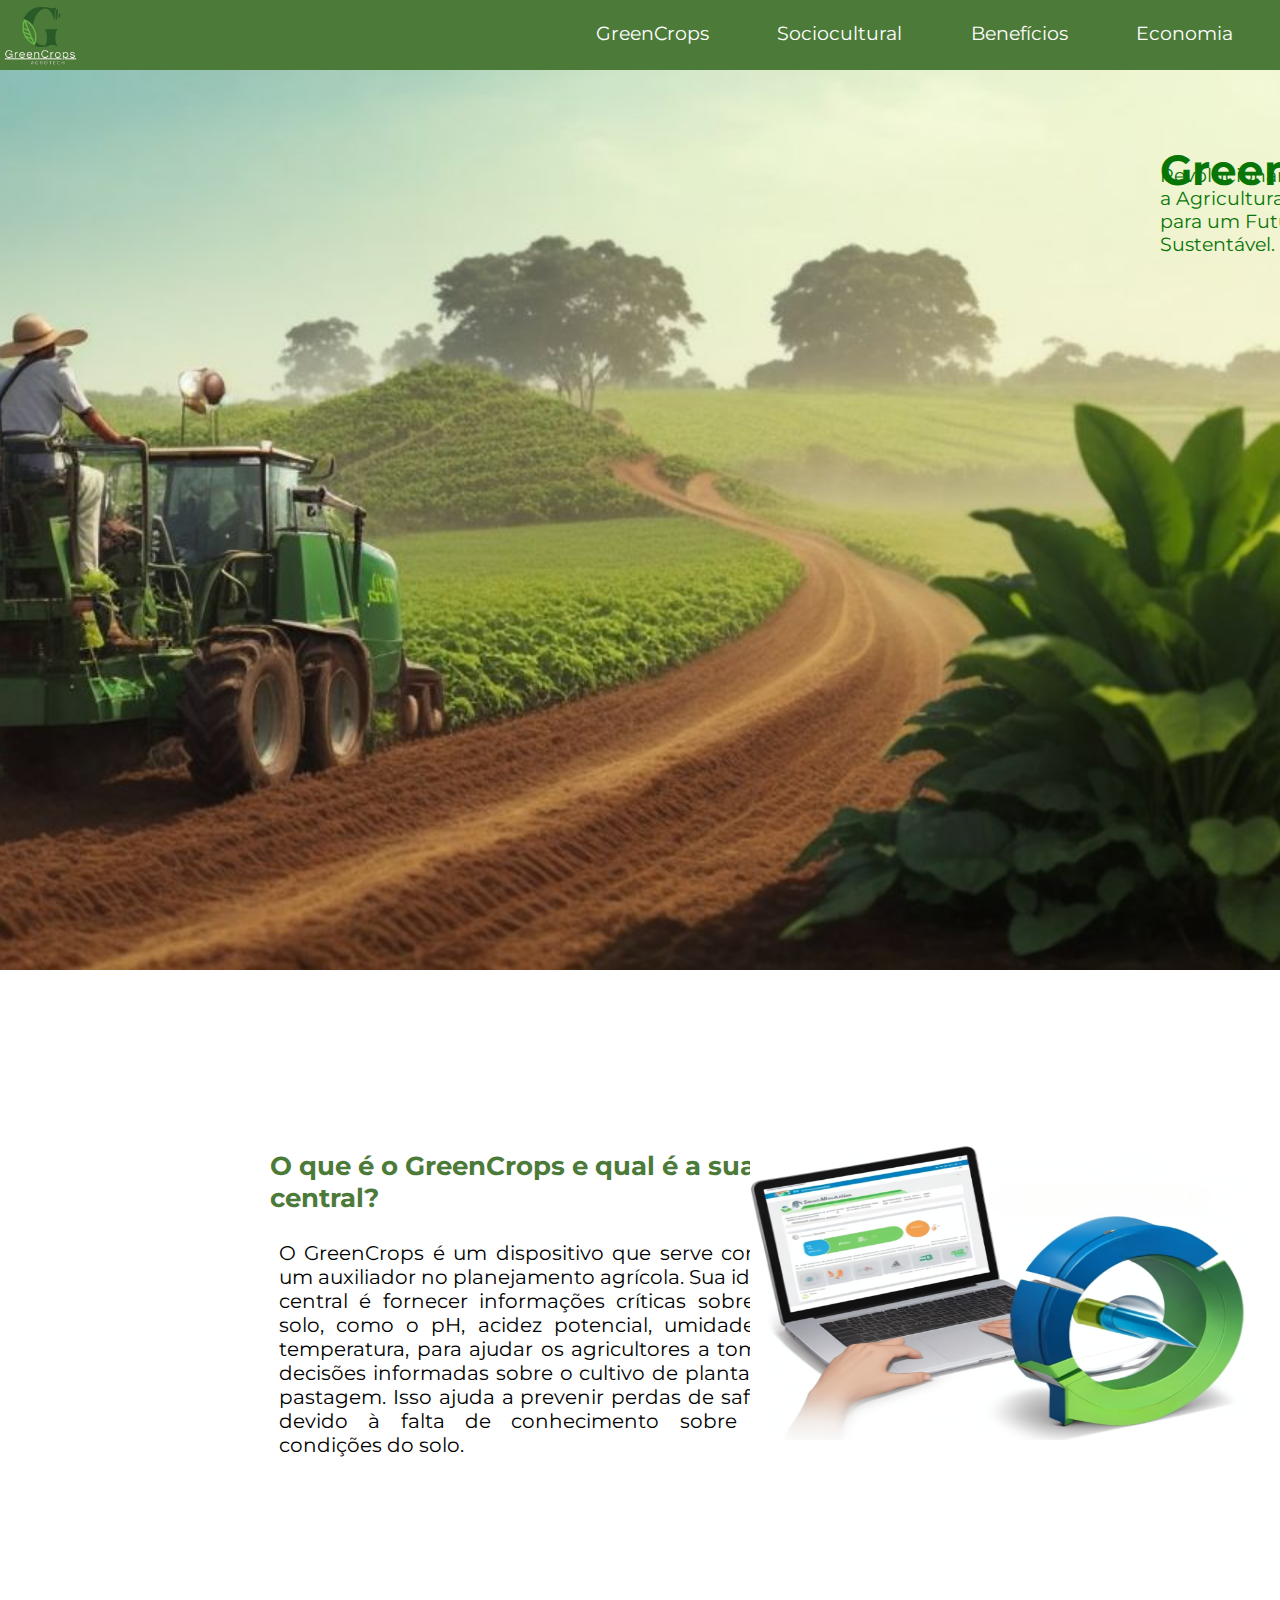
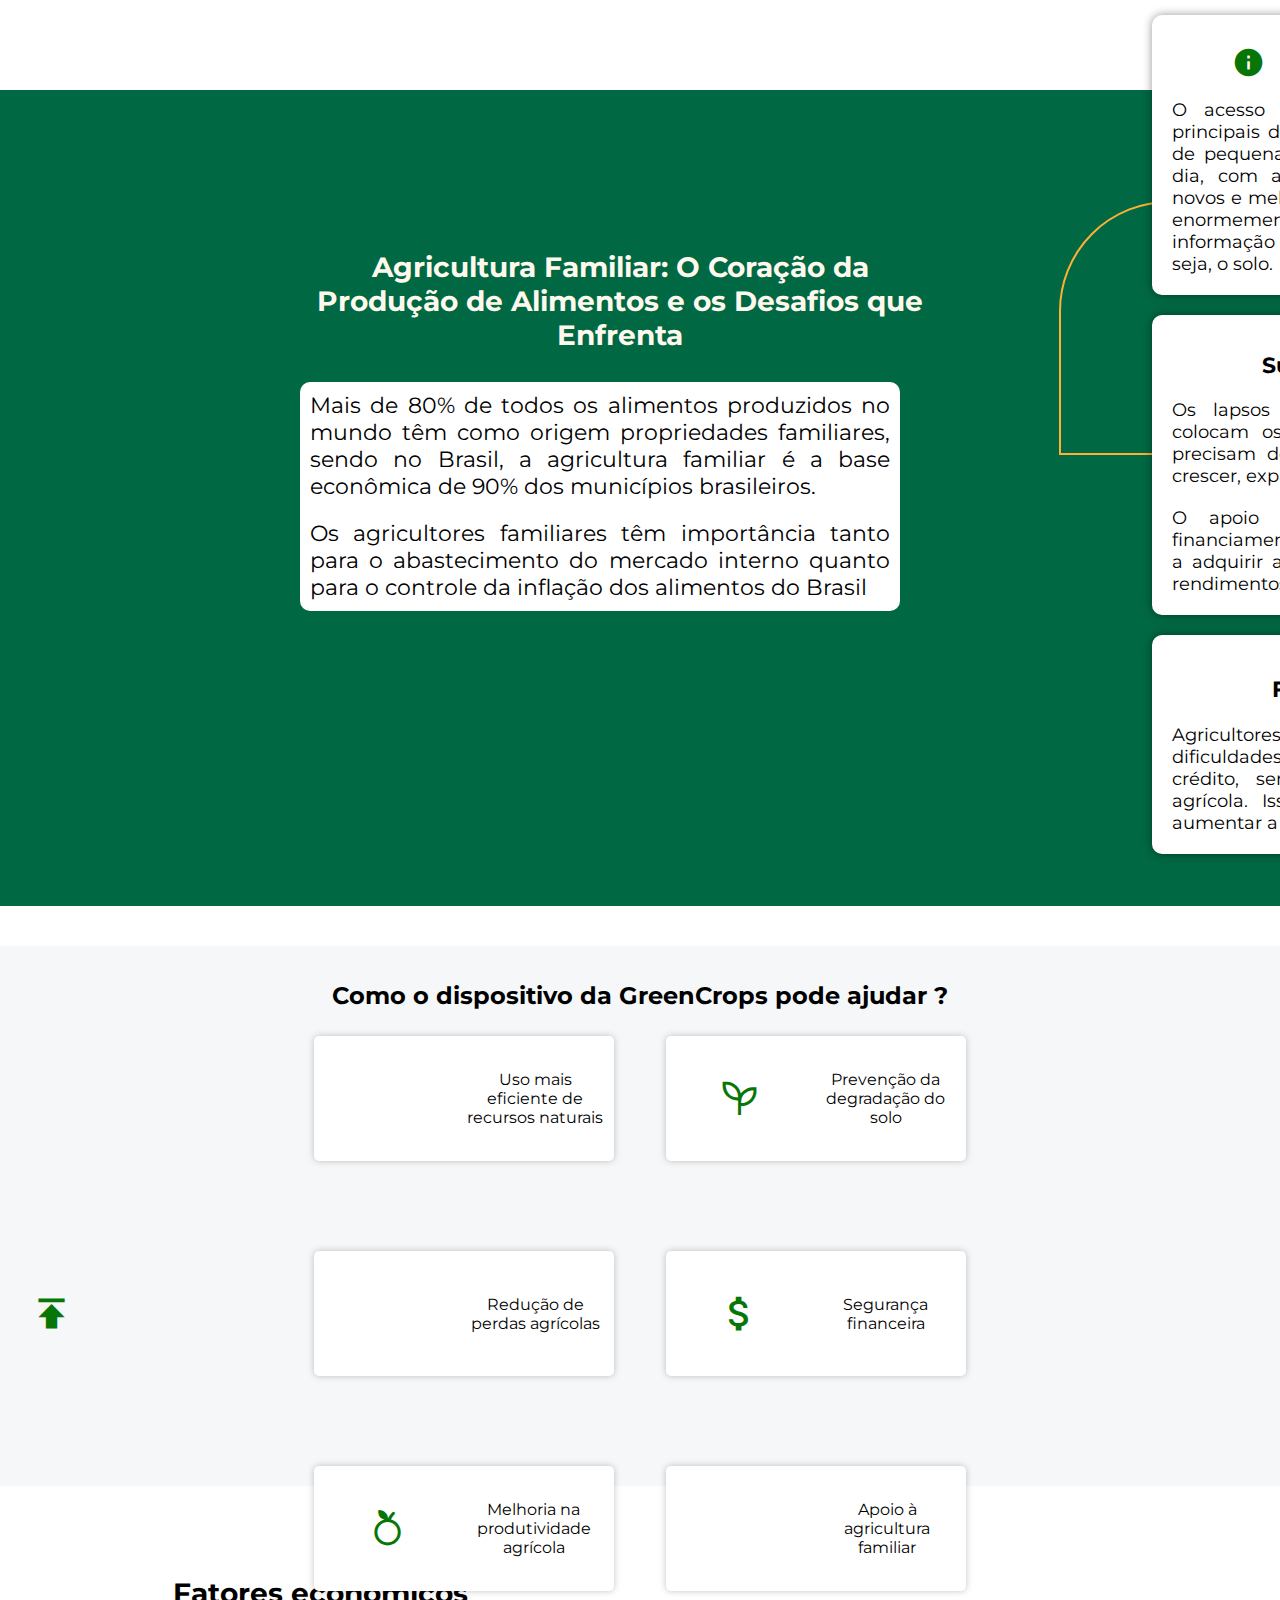
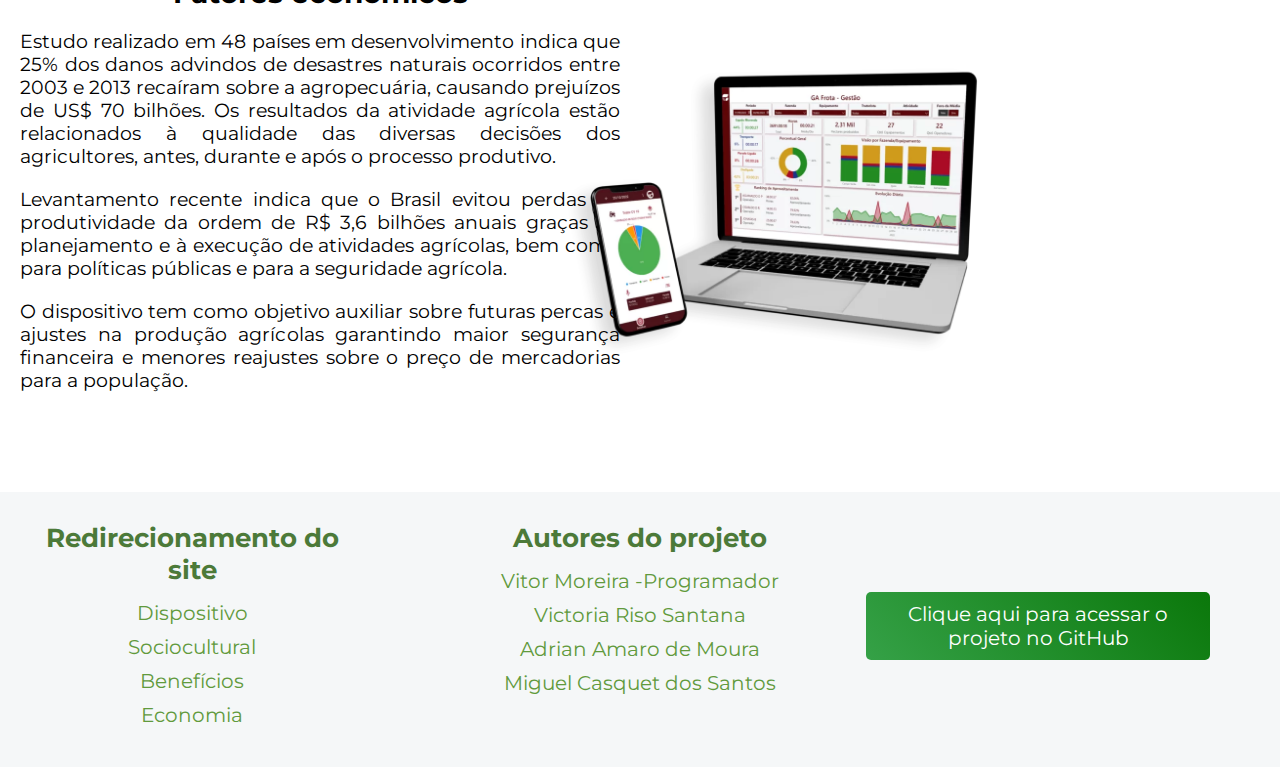
==== index.html @ 6e2d844e "correção no menu de navegação" ====
<!DOCTYPE html>
<html lang="pt-br">
<head>
    <meta charset="UTF-8">
    <meta name="viewport" content="width=device-width, initial-scale=1.0">
    <title>Projeto GreenCrops</title>
    <link rel="stylesheet" href="style.css">
    <link rel="stylesheet" href="assets/celular.css">
    <link rel="shortcut icon" href="../conteúdo/Imagens/semeando.png" type="image/x-icon">
    <link href="https://fonts.googleapis.com/icon?family=Material+Icons" rel="stylesheet">
    <link rel="stylesheet" href="https://fonts.googleapis.com/css2?family=Material+Symbols+Outlined:opsz,wght,FILL,GRAD@20..48,100..700,0..1,-50..200" />
</head>
<body>
    <header>
        <nav>
            <div id="logo">

            </div>
            <div class="hamburger">
                <span class="bar"></span>
                <span class="bar"></span>
                <span class="bar"></span>
            </div>              
            <ul class="menu-list">
                <li><a href="#container-inicio" class="scroll-adjust">GreenCrops</a></li>
                <li><a href="#container-elements-especial" class="scroll-adjust">Sociocultural</a></li> 
                <li><a href="#container-GrenCrops-ajuda">Benefícios</a></li>
                <li><a href="#container-economia">Economia</a></li>
            </ul>
        </nav>
    </header>
    <main>
        <div id="container-inicio">
            <h1 class="menu-hidden">GreenCrops</h1>
            <p class="menu-hidden">Revolucionando a Agricultura para um Futuro Sustentável.</p>
            <div id="imagem-inicio">
                
            </div>
        </div>
        <div class="container-elements">    
            <div id="dispositivo-container">
                <h2>O que é o GreenCrops e qual é a sua ideia central?</h2>
                <p>O GreenCrops é um dispositivo que serve como um auxiliador no planejamento agrícola. Sua ideia central é fornecer informações críticas sobre o solo, como o pH, acidez potencial, umidade e temperatura, para ajudar os agricultores a tomar decisões informadas sobre o cultivo de plantas e pastagem. Isso ajuda a prevenir perdas de safras devido à falta de conhecimento sobre as condições do solo.</p> 
            </div>
            <picture>
                <source media="(max-width: 670px)" srcset="../conteúdo/Imagens/imagem-dispositivo.png">
                <img src="../conteúdo/Imagens/imagem-dispositivo.png" alt="imagem-dispositivo">
            </picture>
        </div>
        <div id="container-elements-especial">
            <h2>Agricultura Familiar: O Coração da Produção de Alimentos e os Desafios que Enfrenta</h2>
            <div id="texto-ecossistema">
                <p>Mais de 80% de todos os alimentos produzidos no mundo têm como origem propriedades familiares, sendo no Brasil, a agricultura familiar é a base econômica de 90% dos municípios brasileiros.</p>
                <p> Os agricultores familiares têm importância tanto para o abastecimento do mercado interno quanto para o controle da inflação dos alimentos do Brasil</p>
            </div>
            <div id="bloco-amarelo">
                
            </div>
            <div class="caixas-ecossistema" id="caixa1">
                <div class="icone-ecossistema">
                    <span class="material-icons" id="icon1">
                        info
                    </span>
                </div>
                <div id="titulo01">
                    <h3>Falta de informação</h3>
                </div>
                <p>O acesso limitado à informação é um dos principais desafios que a maioria dos agricultores de pequena e grande escala enfrentam hoje em dia, com a maioria dos agricultores perdendo novos e melhores métodos de cultivo, o que limita enormemente sua produção, além da pouca informação sobre o tipo de meio de produção, ou seja, o solo.</p> 
            </div>
            <div class="caixas-ecossistema">
                <div class="icone-ecossistema">
                    <span class="material-icons" id="icon2">
                        savings
                    </span>                    
                </div>
                <div id="titulo02">
                    <h3>Suporte financeiro insuficiente</h3>
                </div>
                <p>Os lapsos encontrados nas práticas agrícolas colocam os agricultores em situações em que precisam de apoio financeiro para que possam crescer, expandir e melhorar seus rendimentos.</p>
                <p> O apoio financeiro, seja pelo governo ou financiamento privado, ajuda muito os agricultores a adquirir as melhores práticas e sementes para rendimentos agrícolas mais fáceis e produtivos</p>
            </div>
            <div class="caixas-ecossistema">
                <div class="icone-ecossistema">
                    <span class="material-icons" id="icon3">
                        agriculture
                    </span>
                </div>
                <div id="titulo03">
                    <h3>Falta de acesso a recursos</h3>
                </div>
                <p>Agricultores familiares muitas vezes enfrentam dificuldades no acesso a recursos, como terra, crédito, sementes de qualidade e tecnologia agrícola. Isso pode limitar sua capacidade de aumentar a produtividade.</p>
            </div>
        </div>
        <div id="container-GrenCrops-ajuda">
            <h2>Como o dispositivo da GreenCrops pode ajudar ?</h2>
            <div id="container-itens">
                <div class="itens">
                    <span class="material-icons">
                        water_drop
                    </span>
                    <p>Uso mais eficiente de recursos naturais</p>
                </div>
                <div class="itens">
                    <span class="material-symbols-outlined">
                        psychiatry
                    </span>
                    <p>Prevenção da degradação do solo</p>
                </div>
                <div class="itens">
                    <span class="material-icons">
                        published_with_changes
                    </span>
                    <p>Redução de perdas agrícolas</p>
                </div>
                <div class="itens">
                    <span class="material-icons">
                        attach_money
                    </span>
                    <p>Segurança financeira</p>
                </div>
                <div class="itens">
                    <span class="material-symbols-outlined">
                        nutrition
                    </span>
                    <p>Melhoria na produtividade agrícola</p>
                </div>
                <div class="itens">
                    <span class="material-icons">
                        front_loader
                    </span>
                    <p>Apoio à agricultura familiar</p>
                </div>
            </div>
        </div>
        <div id="container-economia">
            <div id="conteudo-economia">
                <h2>Fatores econômicos</h2>
                <p>Estudo realizado em 48 países em desenvolvimento indica que 25% dos danos advindos de desastres naturais ocorridos entre 2003 e 2013 recaíram sobre a agropecuária, causando prejuízos de US$ 70 bilhões. Os resultados da atividade agrícola estão relacionados à qualidade das diversas decisões dos agricultores, antes, durante e após o processo produtivo.</p>
                <p>Levantamento recente indica que o Brasil evitou perdas de produtividade da ordem de R$ 3,6 bilhões anuais graças ao planejamento e à execução de atividades agrícolas, bem como para políticas públicas e para a seguridade agrícola. </p>
                <p>O dispositivo tem como objetivo auxiliar sobre futuras percas e ajustes na produção agrícolas garantindo maior segurança financeira e menores reajustes sobre o preço de mercadorias para a população.</p>
            </div>
            <div id="imagem-economia">
                <img src="../conteúdo/Imagens/GreenCrops.webp" alt="imagem ralacionada a economia">
            </div>
        </div>
    </main>
    <footer>
        <div id="redirecionamento">
            <h3>Redirecionamento do site</h3>
            <ul>
                <li><a href="#container-inicio" class="scroll-adjust">Dispositivo</a></li>
                <li><a href="#container-elements-especial" class="scroll-adjust">Sociocultural</a></li>
                <li><a href="#container-GrenCrops-ajuda">Benefícios</a></li>
                <li><a href="#container-economia">Economia</a></li>
            </ul>
        </div>
        <div>
            <h3>Autores do projeto</h3>
            <ul>
                <li><a href="https://github.com/DEVitor0">Vitor Moreira -Programador</a></li>
                <li><a href="#">Victoria Riso Santana</a></li>
                <li><a href="#">Adrian Amaro de Moura</a></li>
                <li><a href="#">Miguel Casquet dos Santos</a></li>
            </ul>
        </div>
        <div id="projeto-github">
            <a href="https://github.com/DEVitor0/Projeto-GreenCrops" target="_blank">Clique aqui para acessar o projeto no GitHub</a>
        </div>
    </footer>
</body>
<script src="script.js"></script>
<script src="assets/celular.js"></script>
</html>
---- style.css ----
@charset "UTF-8";

@import url('https://fonts.googleapis.com/css2?family=Montserrat&display=swap');

* {
    padding: 0;
    margin: 0;
    list-style: none;
}

:root {
    --cor-menu: #ffffff;
    --cor-fundo: #F5F7F8;
    --cor0: #FFF9ED;
    --cor1: #4c7a39;
    --cor2: #619a3d;
    --cor3: #087507;
    --fonte: 'Montserrat', sans-serif;
}

html, body {
    overflow-x: hidden;
    font-family: var(--fonte);
}

nav {
    width: 100vw;
    height: 70px;
    background-color: var(--cor1);
    display: flex;
    flex-direction: row;
    flex-wrap: nowrap;
    justify-content: space-evenly;
    align-items: flex-end;
    gap: 30vw;
    /*Use gap caso queira jogar mais para direita o elemento*/
}

.hamburger {
    display: none;
    margin-bottom: 20px; 
    flex-direction: column;
    cursor: pointer;
    position: relative;
}

.bar {
    width: 25px;
    height: 3px;
    background-color: var(--cor-menu);
    margin: 3px 0;
    transition: 0.4s;
}

.hamburger.active .bar:nth-child(1) {
    transform: translateY(9px) rotate(45deg);
}

.hamburger.active .bar:nth-child(2) {
    opacity: 0;
}

.hamburger.active .bar:nth-child(3) {
    transform: translateY(-9px) rotate(-45deg);
}

#logo {
    background-image: url("/conteúdo/Imagens/Verde%20e%20Laranja%20Minimalista%20Agricultura%20Logo/4.png");
    background-size: cover;
    width: 150px;
    height: 114px;
    position: relative;
    top: 4px;
    right: 50px;
}


nav a {
    text-decoration: none;
    font-size: 19px;
    margin: 1.5vw;
    padding-right: 13px;
    padding-left: 13px;
    color: var(--cor-menu);
    position: relative;
    top: -15px;
}

.menu-list a:hover:before {
    content: "";
    position: absolute;
    width: 100%;
    height: 2px;
    background-color: var(--cor0); 
    bottom: -5px;
    left: 0;
    transform: scaleX(0);
    transform-origin: 0 50%;
    transition: transform 0.25s;
    z-index: 1;
  }
  
  .menu-list a:hover:before {
    transform: scaleX(1);
  }
  
  .menu-list a:before {
    content: "";
    position: absolute;
    width: 100%;
    height: 2px; 
    background-color: var(--cor0); 
    bottom: -5px;
    left: 0;
    transform: scaleX(0); 
    transform-origin: 0 50%; 
    transition: transform 0.25s;
    z-index: 1;
  }  

nav > ul > li {
    display: inline-block;
    position: relative;
    top: -10px;
}

main {
    width: 100vw;
    height: 100%;
}

#container-inicio {
    color: var(--cor3);
    position: relative;
}

#imagem-inicio {
    width: 100%;
    height: 900px;
    z-index: 1;
    background-image: url("/conteúdo/Imagens/imagem-inicial2.jpeg");
    background-size: cover;
    background-repeat: no-repeat;
    background-position: center right;
}

#container-inicio > p {
    color: var(--cor3);
    font-size: 19px;
    position: absolute;
    top: 140px; 
    left: 1160px;
    transform: translate(0, -50%); 
    z-index: 2; 
}

#container-inicio > h1 {
    color: var(--cor3);
    font-size: 42px;
    padding-bottom: 20px;
    position: absolute;
    top: 110px; 
    left: 1160px;
    transform: translate(0, -50%); 
    z-index: 2; 
}

.container-elements {
    width: 100vw;
    height: 80vh;
    display: flex;
}

#dispositivo-container, picture {
    height: 100%;
    width: 50vw;
}

#dispositivo-container > h2{
    font-size: 26px;
    position: relative;
    color: var(--cor1);
    top: 180px;
    left: 270px;
}

#dispositivo-container > p {
    max-width: 500px;
    text-align: justify;
    font-size: 20px;
    margin: 27px 0px 10px;
    position: relative;
    top: 180px;
    left: 279px;
}

picture > img {
    position: relative;
    top: 170px;
    left: 110px;
    width: 500px;
    height: 300px;
}

#container-elements-especial {
    width: 1903px;
    height: 816px;
    background-color: #006843;

    display: flex;
    flex-direction: column;
    align-items: flex-end;
    z-index: 1;
}

#bloco-amarelo {
    width: 700px;
    min-height: unset;
    padding-bottom: 250px;
    border: 2px solid #FDB034;
    border-top-left-radius: 110px;
    border-bottom-right-radius: 110px;
    z-index: 2;
    position: relative;
    top: -220px;
    right: 140px;
}

.caixas-ecossistema {
    width: 481px;
    height: 554px;
    border-radius: 10px;
    margin-bottom: 20px;
    position: relative;
    right: 250px;
    bottom: 660px;
    background-color: #ffffff;
    box-shadow: 0px 0px 10px rgba(0, 0, 0, 0.411);
    padding: 10px;
    z-index: 3;
}

#icon1 {
    font-size: 33px;
    position: relative;
    top: 21px;
    left: 70px;
    color: var(--cor3);
}

#icon2 {
    font-size: 33px;
    position: relative;
    top: 21px;
    left: 40px;
    color: var(--cor3);
}

#icon3 {
    font-size: 38px;
    position: relative;
    top: 21px;
    left: 40px;
    color: var(--cor3);
}

#titulo01 > h3 {
    font-size: 22px;
    position: relative;
    left: 140px;
    top: -10px;
}

#titulo02 > h3 {
    font-size: 22px;
    position: relative;
    left: 100px;
    top: -10px;
}

#titulo03 > h3 {
    font-size: 22px;
    position: relative;
    left: 110px;
    top: -11px;
}

.caixas-ecossistema > p {
    font-size: 18px;
    padding: 10px;
    text-align: justify;
}

#container-elements-especial > h2 {
    font-size: 28px;
    width: 640px;
    align-self: flex-start;
    position: relative;
    top: 160px;
    left: 300px;
    color: var(--cor0);
    text-align: center;
}

#texto-ecossistema {
    align-self: flex-start;
    position: relative;
    top: 190px;
    left: 300px;
    width: 600px;
    height: 500px;
    color: black;
    background-color: white;
    border-radius: 10px;

}

#texto-ecossistema > p {
    font-size: 22px;
    padding: 10px;
    text-align: justify;
}

#container-GrenCrops-ajuda {
    width: 100vw;
    height: 60vh;
    margin-top: 40px;
    background-color: var(--cor-fundo);
    position: relative;
}

#container-GrenCrops-ajuda > h2 {
    position: absolute;
    top: 9%;
    left: 50%;
    transform: translate(-50%, -50%);
}

#container-itens {
    width: 55vw;
    height: 50vh;
    display: flex;
    flex-direction: row;
    flex-wrap: wrap;
    justify-content: space-around;
    align-items: center;
    margin: auto;
}

.itens {
    width: 300px;
    height: 125px;
    background-color: white;
    margin-top: 10vh;
    border-radius: 5px;
    box-shadow: 0px 0px 7px rgba(0, 0, 0, 0.233);
    display: flex;
}

.itens > .material-icons, .itens > .material-symbols-outlined {
    width: 50%;
    height: 100%;
    font-size: 5vh;
    display: flex; 
    text-align: center; 
    align-items: center;
    justify-content: center;
    color: #087507;
}

.itens > p {
    width: 50%;
    height: 100%;
    text-align: center; 
    display: flex; 
    align-items: center;
    padding-right: 7.3px;
}

#container-economia {
    width: 100%;
    height: 100%;
    margin-top: 10vh;
    margin-bottom: 10vh;
    display: flex;
}

#conteudo-economia {
width: 50vw; 
height: 80%; 
display: flex;
flex-direction: column;
justify-content: center;
align-items: center;
text-align: justify;
}
  
#conteudo-economia h2 {
    font-size: 28px;
    margin-bottom: 10px;
}

#conteudo-economia p {
    font-size: 19px;
    max-width: 600px;
    padding: 10px;
}
  
#imagem-economia {
width: 50vw;
height: 80%;
display: flex;
justify-content: center;
align-items: center;
position: relative;
top: 80px;
}
  
#imagem-economia img {
width: 500px;
height: 300px;
display: block;
margin-right: 25vw;
}

footer {
    background-color: #F5F7F8;
    padding: 30px 0;
    color: var(--cor3);
    display: flex;
    justify-content: space-between;
    flex-wrap: wrap;
}

footer div {
    width: 30%;
    padding: 0 20px;
    box-sizing: border-box;
    text-align: center;
}

footer h3 {
    font-size: 26px;
    margin-bottom: 15px;
    color: var(--cor1);
}

footer ul {
    padding: 0;
}

footer a {
    font-size: 20px;
    text-decoration: none;
    color: var(--cor2);
    display: block;
    margin-bottom: 10px;
    transition: color 0.3s;
}

footer a:hover {
    color: var(--cor1);
}

footer a.external-link {
    color: var(--cor3);
    font-weight: bold;
}

footer li a {
    position: relative;
    overflow: hidden;
    text-decoration: none;
}

footer li a:before {
    content: "";
    position: absolute;
    width: 100%;
    height: 2px;
    background-color: var(--cor0);
    bottom: -5px;
    left: 0;
    transform: scaleX(0);
    transform-origin: 0 50%;
    transition: transform 0.25s;
    z-index: 1;
}

footer li a:hover:before {
    transform: scaleX(1);
}

#projeto-github a {
    display: inline-block;
    text-decoration: none;
    padding: 10px 20px;
    border-radius: 5px;
    margin-top: 20px;
    background: linear-gradient(45deg, #3CA851, #087507, #3CA851, #087507);
    background-size: 400% 200%;
    transition: 1.5s cubic-bezier(0.5, 0.1, 0.4, 0.9);
    color: #FFF;
    position: relative;
    overflow: hidden;
    left: -50px;
    top: 50px;
}

#projeto-github a:hover {
    transform: translateY(-5px);
    box-shadow: 0 5px 10px rgba(0, 0, 0, 0.2);
    animation: brilho 3.5s ease-in infinite;
}

@keyframes brilho {
    0% {
        background-position: 0 0;
    }
    100% {
        background-position: 100% 0;
    }
}
---- assets/celular.css ----
@media screen and (max-width: 767px) {
    :root {
        --cor-menu: #ffffff;
        --cor-fundo: #F5F7F8;
        --cor0: #FFF9ED;
        --cor1: #4c7a39;
        --cor2: #619a3d;
        --cor3: #087507;
        --fonte: 'Montserrat', sans-serif;
    }

    .hamburger {
        display: flex;
    }

    .menu-list {
        display: none;
        flex-direction: column;
        background-color: var(--cor1);
        position: absolute;
        top: 70px;
        right: 0;
        width: 100%;
        z-index: 2;
    }

    .menu-list.active {
        display: flex;
    }

    .menu-list li {
        text-align: center;
        margin-bottom: 5px;
        margin-top: 30px;
    }

    .menu-list a {
        padding: 10px;
    }

    .bar.active:nth-child(1) {
        transform: translateY(8px) rotate(45deg);
    }

    .bar.active:nth-child(2) {
        opacity: 0;
    }

    .bar.active:nth-child(3) {
        transform: translateY(-8px) rotate(-45deg);
    }

    .menu-hidden {
        z-index: 2;
    }
    .menu-list.active .menu-hidden {
        z-index: -1; 
    }

    #imagem-inicio {
        background-position: center;
    }

    #container-inicio > p {
        left: 110px;
        font-size: 20px;
    }

    #container-inicio > h1 {
        left: 110px;
        top: 60px;
    }

    #dispositivo-container {
        width: 100%;
        height: 80vh;
        position: relative;
        text-align: center;
      }
      
      #dispositivo-container > h2 {
        width: 400px;
        text-align: justify;
        max-width: 100%;
        margin: 0;
        font-size: 22px; 
        position: absolute;
        top: 40%; 
        left: 50%; 
        transform: translate(-50%, -50%); 
        padding-bottom: 8vh;
      }
      
      #dispositivo-container > p {
        width: 350px;
        text-align: justify;
        max-width: 100%;
        margin: 0;
        font-size: 16px; 
        position: absolute;
        top: 60%; 
        left: 50%; 
        transform: translate(-50%, -50%); 
      }
      
    picture {
        display: none;
    }

    #container-elements-especial {
        align-items: flex-start;
    }

    #container-elements-especial {
        width: 100%;
        height: auto;
    }

    #bloco-amarelo {
        display: none;
    }

    .caixas-ecossistema {
        width: 100%;
        min-width: 380px; 
        height: auto;
        right: 5px;
        bottom: 0;
        margin-bottom: 40px;
        border-radius: 20px;
        display: flex; 
        flex-direction: column; 
    }

    .icone-ecossistema {
        height: 20px;
        transform: translate(-20%, -70%);
    }

    #icon2 {
        transform: translate(-70%, 0%);
    }
    #icon3 {
        right: 30px;
        bottom: 20px;
    }

    .icone-ecossistema {
        width: 100px;
    }

    #titulo01 > h3 {
        left: 100px;
    }

    #titulo02 > h3 {
        left: 35px;
    }
    #titulo03 > h3 {
        left: 69px; 
    }

    .caixas-ecossistema > p {
        font-size: 16px; 
        text-align: justify;
    }

    #container-elements-especial > h2 {
        padding-top: 10px;
        font-size: 24px; 
        max-width: 400px;
        text-align: center;
        left: 0;
        top: 0;
    }

    #texto-ecossistema {
        top: 0;
        left: 0;
        width: 100%;
        height: auto;
        margin-bottom: 40px;
        margin-top: 20px;
    }

    #texto-ecossistema > p {
        font-size: 18px; 
    }
}
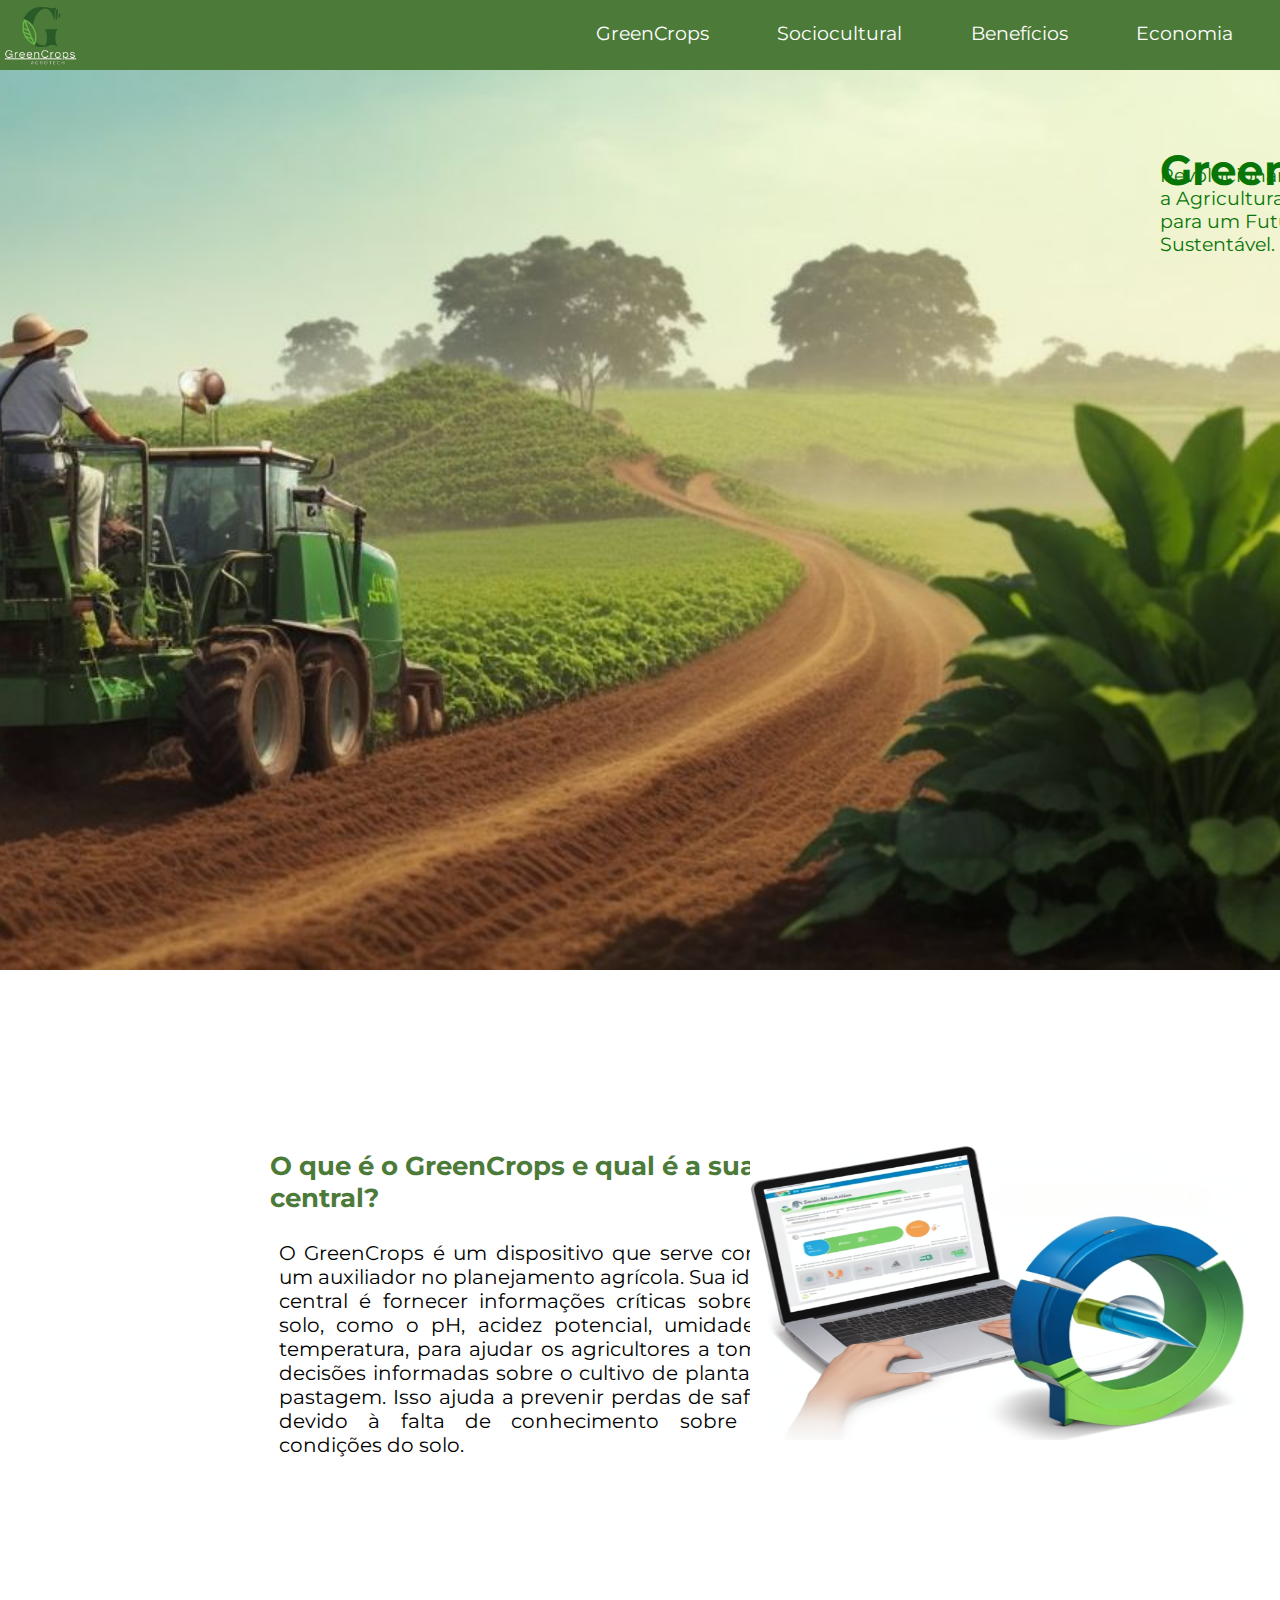
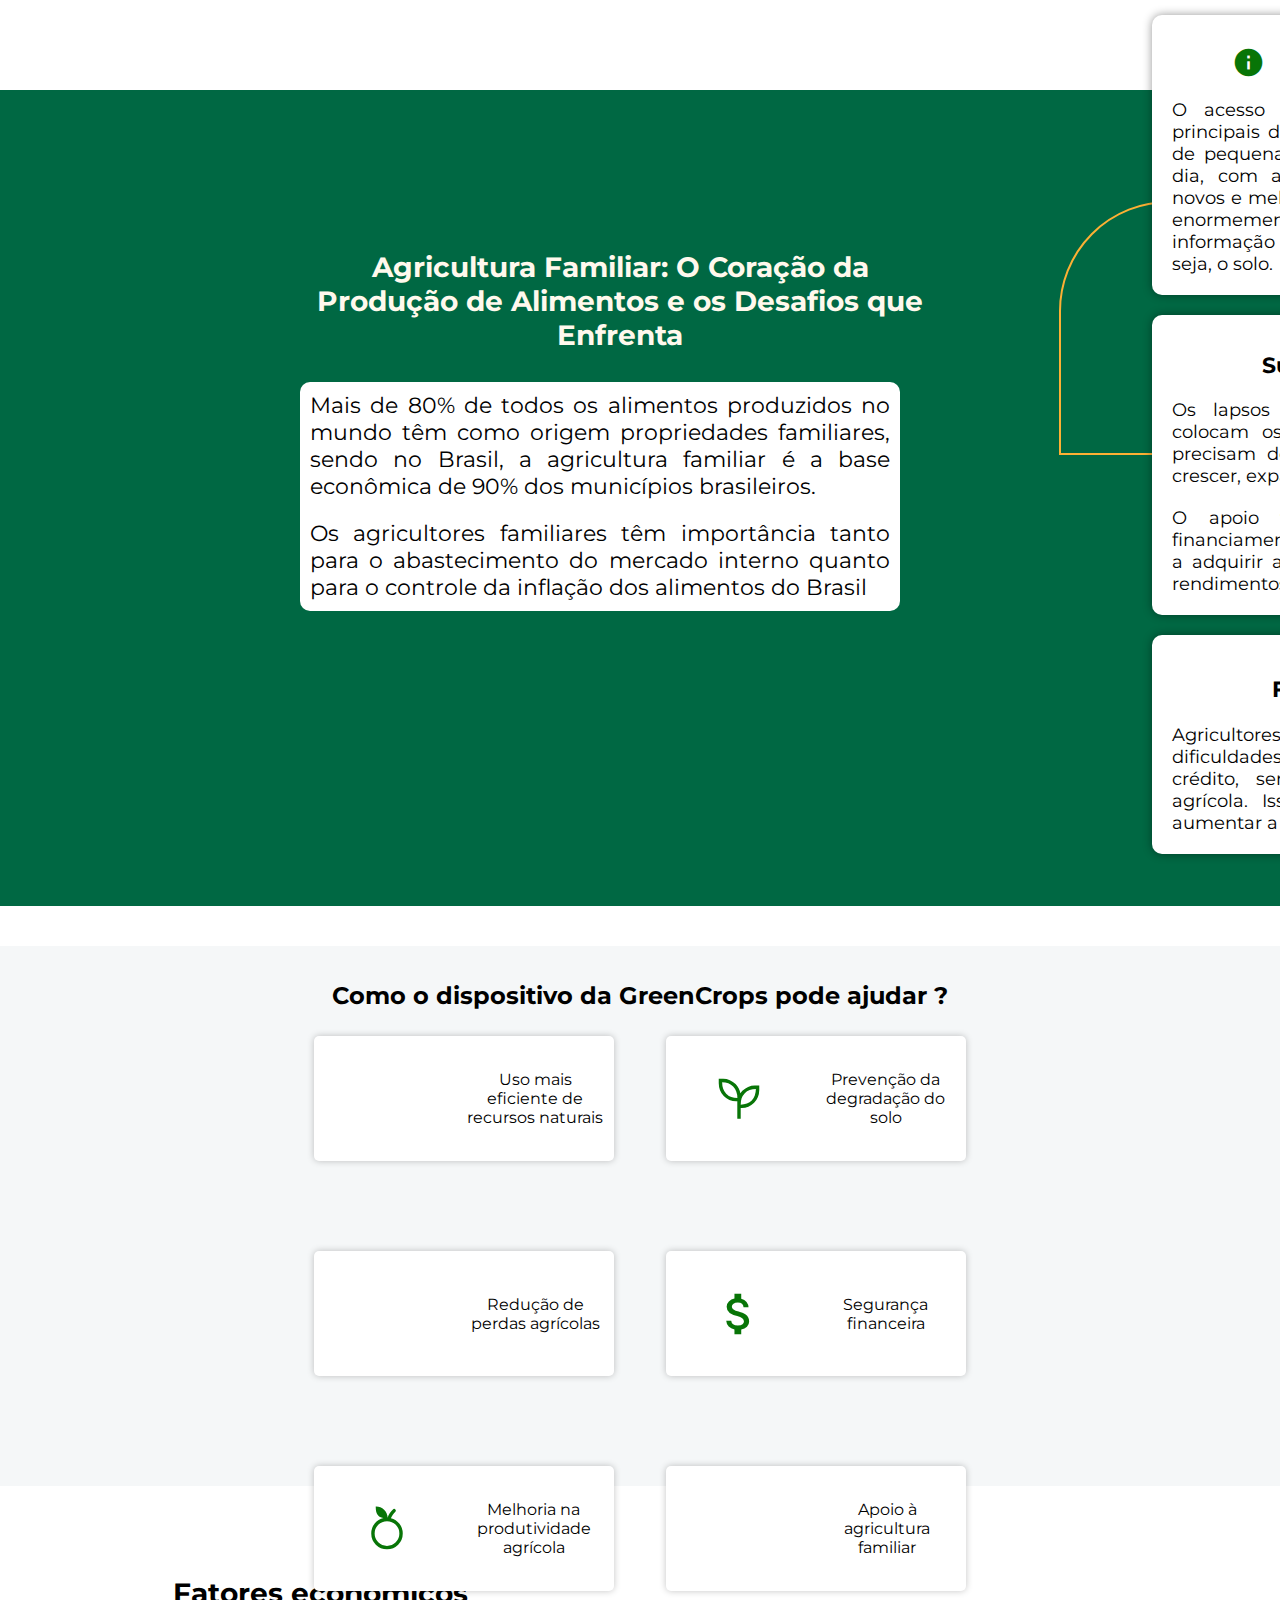
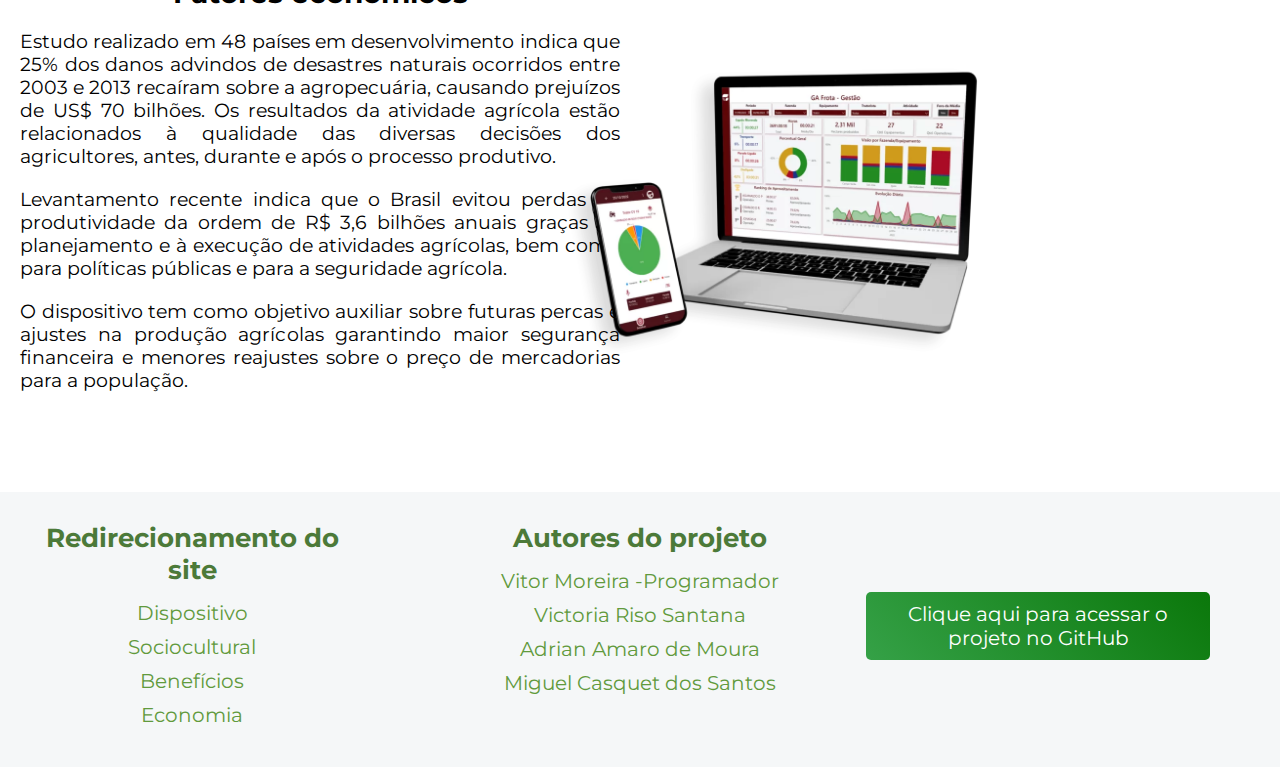
==== commit b555e49c: "quebrando a cabeça junto com o GPT para arrumar a caixa" ====
--- a/index.html
+++ b/index.html
@@ -44,7 +44,7 @@
             </div>
             <picture>
                 <source media="(max-width: 670px)" srcset="../conteúdo/Imagens/imagem-dispositivo.png">
-                <img src="../conteúdo/Imagens/imagem-dispositivo.png" alt="imagem-dispositivo">
+              <img src="../conteúdo/Imagens/imagem-dispositivo.png" alt="imagem-dispositivo">
             </picture>
         </div>
         <div id="container-elements-especial">
@@ -94,44 +94,50 @@
         <div id="container-GrenCrops-ajuda">
             <h2>Como o dispositivo da GreenCrops pode ajudar ?</h2>
             <div id="container-itens">
-                <div class="itens">
-                    <span class="material-icons">
+                <div class="itens" onclick="toggleItem(this)">
+                    <span class="material-icons item-icon">
                         water_drop
                     </span>
-                    <p>Uso mais eficiente de recursos naturais</p>
+                    <p class="item-text">Uso mais eficiente de recursos naturais</p>
                 </div>
-                <div class="itens">
-                    <span class="material-symbols-outlined">
+                <div class="itens" onclick="toggleItem(this)">
+                    <span class="material-symbols-outlined item-icon">
                         psychiatry
                     </span>
-                    <p>Prevenção da degradação do solo</p>
+                    <p class="item-text">Prevenção da degradação do solo</p>
                 </div>
-                <div class="itens">
-                    <span class="material-icons">
+                <div class="itens" onclick="toggleItem(this)">
+                    <span class="material-icons item-icon">
                         published_with_changes
                     </span>
-                    <p>Redução de perdas agrícolas</p>
+                    <p class="item-text">Redução de perdas agrícolas</p>
                 </div>
-                <div class="itens">
-                    <span class="material-icons">
+                <div class="itens" onclick="toggleItem(this)">
+                    <span class="material-icons item-icon">
                         attach_money
                     </span>
-                    <p>Segurança financeira</p>
+                    <p class="item-text">Segurança financeira</p>
                 </div>
-                <div class="itens">
-                    <span class="material-symbols-outlined">
+                <div class="itens" onclick="toggleItem(this)">
+                    <span class="material-symbols-outlined item-icon">
                         nutrition
                     </span>
-                    <p>Melhoria na produtividade agrícola</p>
+                    <p class="item-text">Melhoria na produtividade agrícola</p>
                 </div>
-                <div class="itens">
-                    <span class="material-icons">
+                <div class="itens" onclick="toggleItem(this)">
+                    <span class="material-icons item-icon">
                         front_loader
                     </span>
-                    <p>Apoio à agricultura familiar</p>
+                    <p class="item-text">Apoio à agricultura familiar</p>
                 </div>
             </div>
         </div>
+    
+        <div id="item-selecionado" style="display: none;">
+            <span class="material-icons" id="selected-icon"></span>
+            <p id="selected-text"></p>
+        </div>
+    
         <div id="container-economia">
             <div id="conteudo-economia">
                 <h2>Fatores econômicos</h2>
@@ -170,4 +176,5 @@
 </body>
 <script src="script.js"></script>
 <script src="assets/celular.js"></script>
+<script src="https://code.jquery.com/jquery-3.6.0.min.js"></script>
 </html>--- a/style.css
+++ b/style.css
@@ -33,7 +33,6 @@
     justify-content: space-evenly;
     align-items: flex-end;
     gap: 30vw;
-    /*Use gap caso queira jogar mais para direita o elemento*/
 }
 
 .hamburger {
@@ -360,7 +359,7 @@
 .itens > .material-icons, .itens > .material-symbols-outlined {
     width: 50%;
     height: 100%;
-    font-size: 5vh;
+    font-size: 6vh;
     display: flex; 
     text-align: center; 
     align-items: center;
--- a/assets/celular.css
+++ b/assets/celular.css
@@ -121,8 +121,7 @@
     }
 
     .caixas-ecossistema {
-        width: 100%;
-        min-width: 380px; 
+        width: auto;
         height: auto;
         right: 5px;
         bottom: 0;
@@ -186,4 +185,77 @@
     #texto-ecossistema > p {
         font-size: 18px; 
     }
+
+    #container-GrenCrops-ajuda > h2 {
+        width: 400px;
+        text-align: center;
+    }
+
+    #container-itens {
+        display: flex;
+        flex-wrap: wrap;
+        justify-content: space-between;
+        align-items: center;
+        margin-top: 13vh;
+    }
+    
+    .itens {
+        width: calc(33.33% - 20px);
+        height: 150px;
+        margin: 10px;
+        display: flex;
+        flex-direction: column;
+        align-items: center;
+        justify-content: center;
+        background-color: #f0f0f0;
+        cursor: pointer;
+        transition: width 0.3s;
+        position: relative;
+        bottom: -10vh;
+    }
+    
+    .itens:hover {
+        background-color: #ccc;
+    }
+    
+    .itens > .material-icons,
+    .itens > .material-symbols-outlined {
+        font-size: 8vh;
+        margin-top: 20px;
+    }
+    
+    .itens > p {
+        display: none;
+        text-align: center;
+    }
+    
+    #item-selecionado {
+        display: none;
+        width: 100%;
+        align-items: center;
+        justify-content: center;
+    }
+    
+    #item-selecionado > .material-icons {
+        font-size: 8vh;
+        cursor: pointer;
+        position: absolute;
+        top: 10px;
+        right: 10px;
+        opacity: 0; 
+        transition: opacity 0.3s;
+    }
+    
+    #item-selecionado > p {
+        text-align: center;
+        font-size: 2vh;
+    }
+    
+    .itens.expandido {
+        width: 100%;
+    }
+    
+    .itens.expandido > p {
+        display: block;
+    }
 }
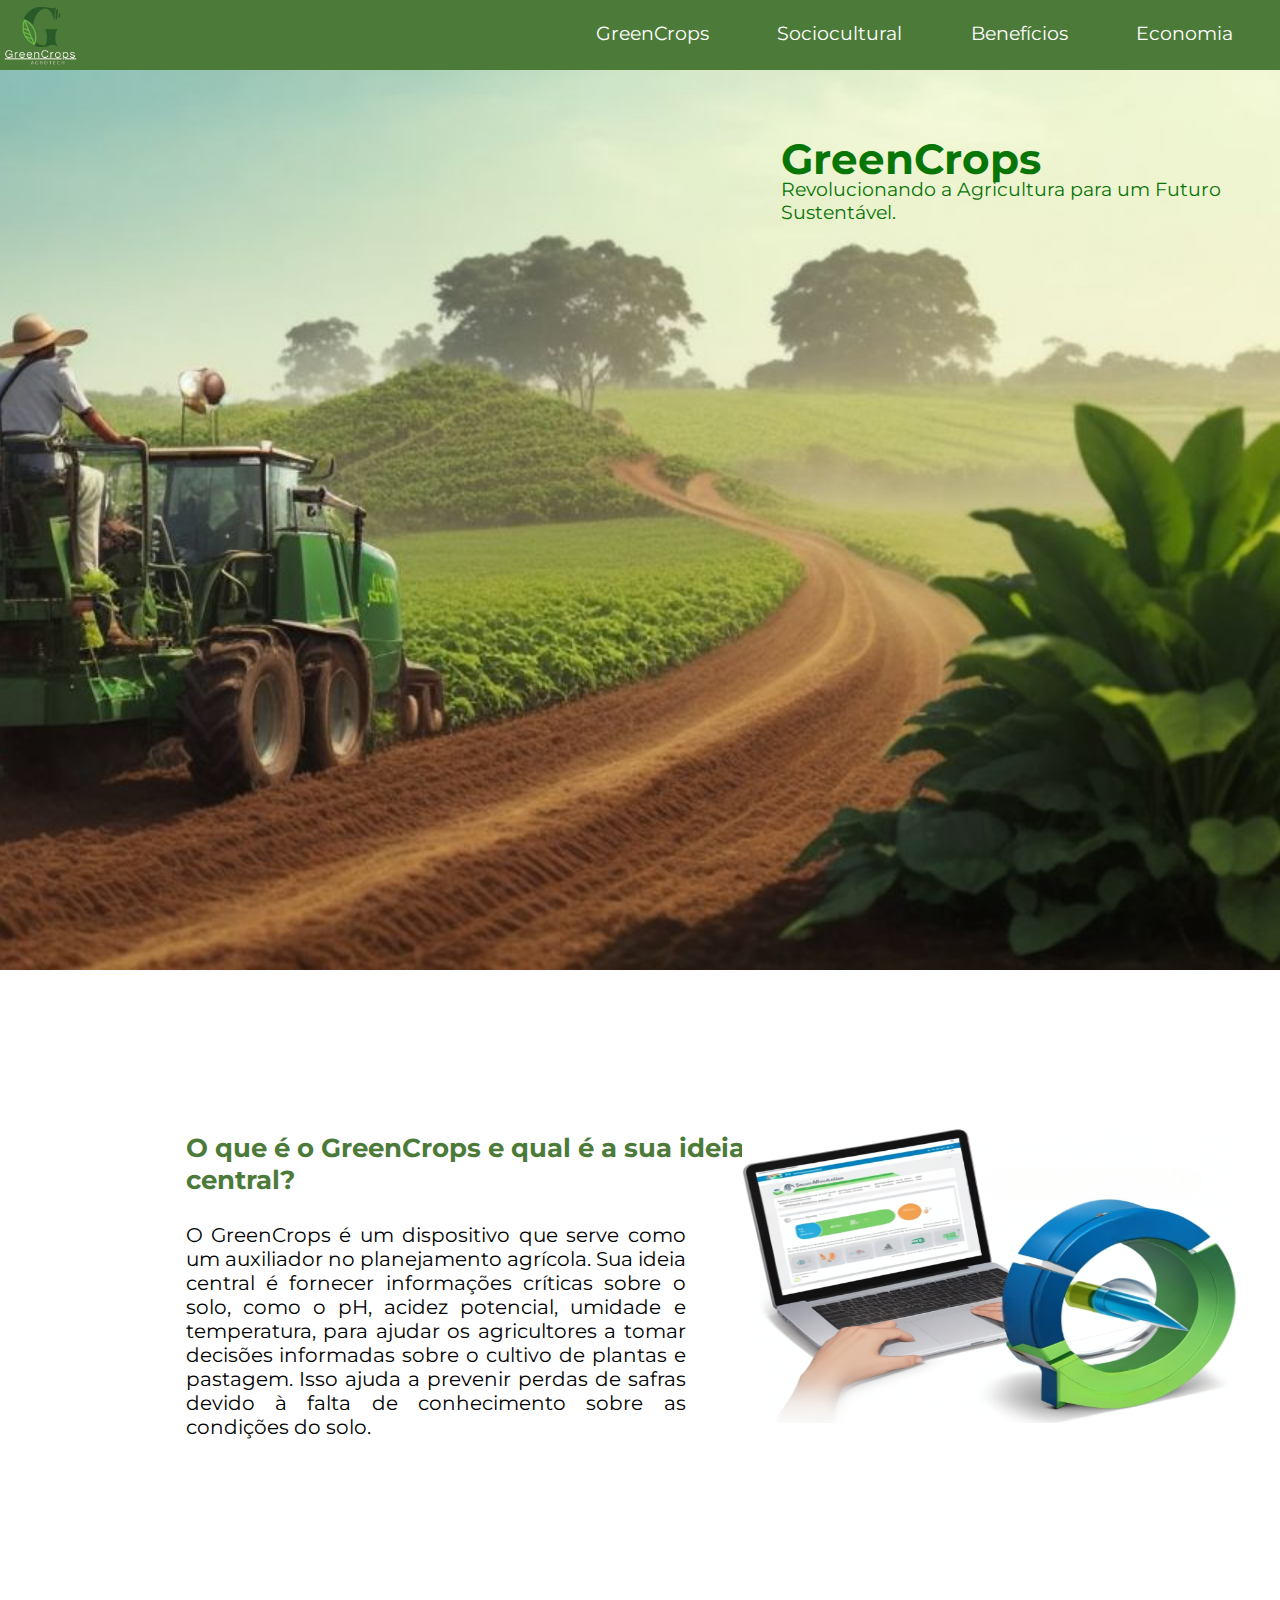
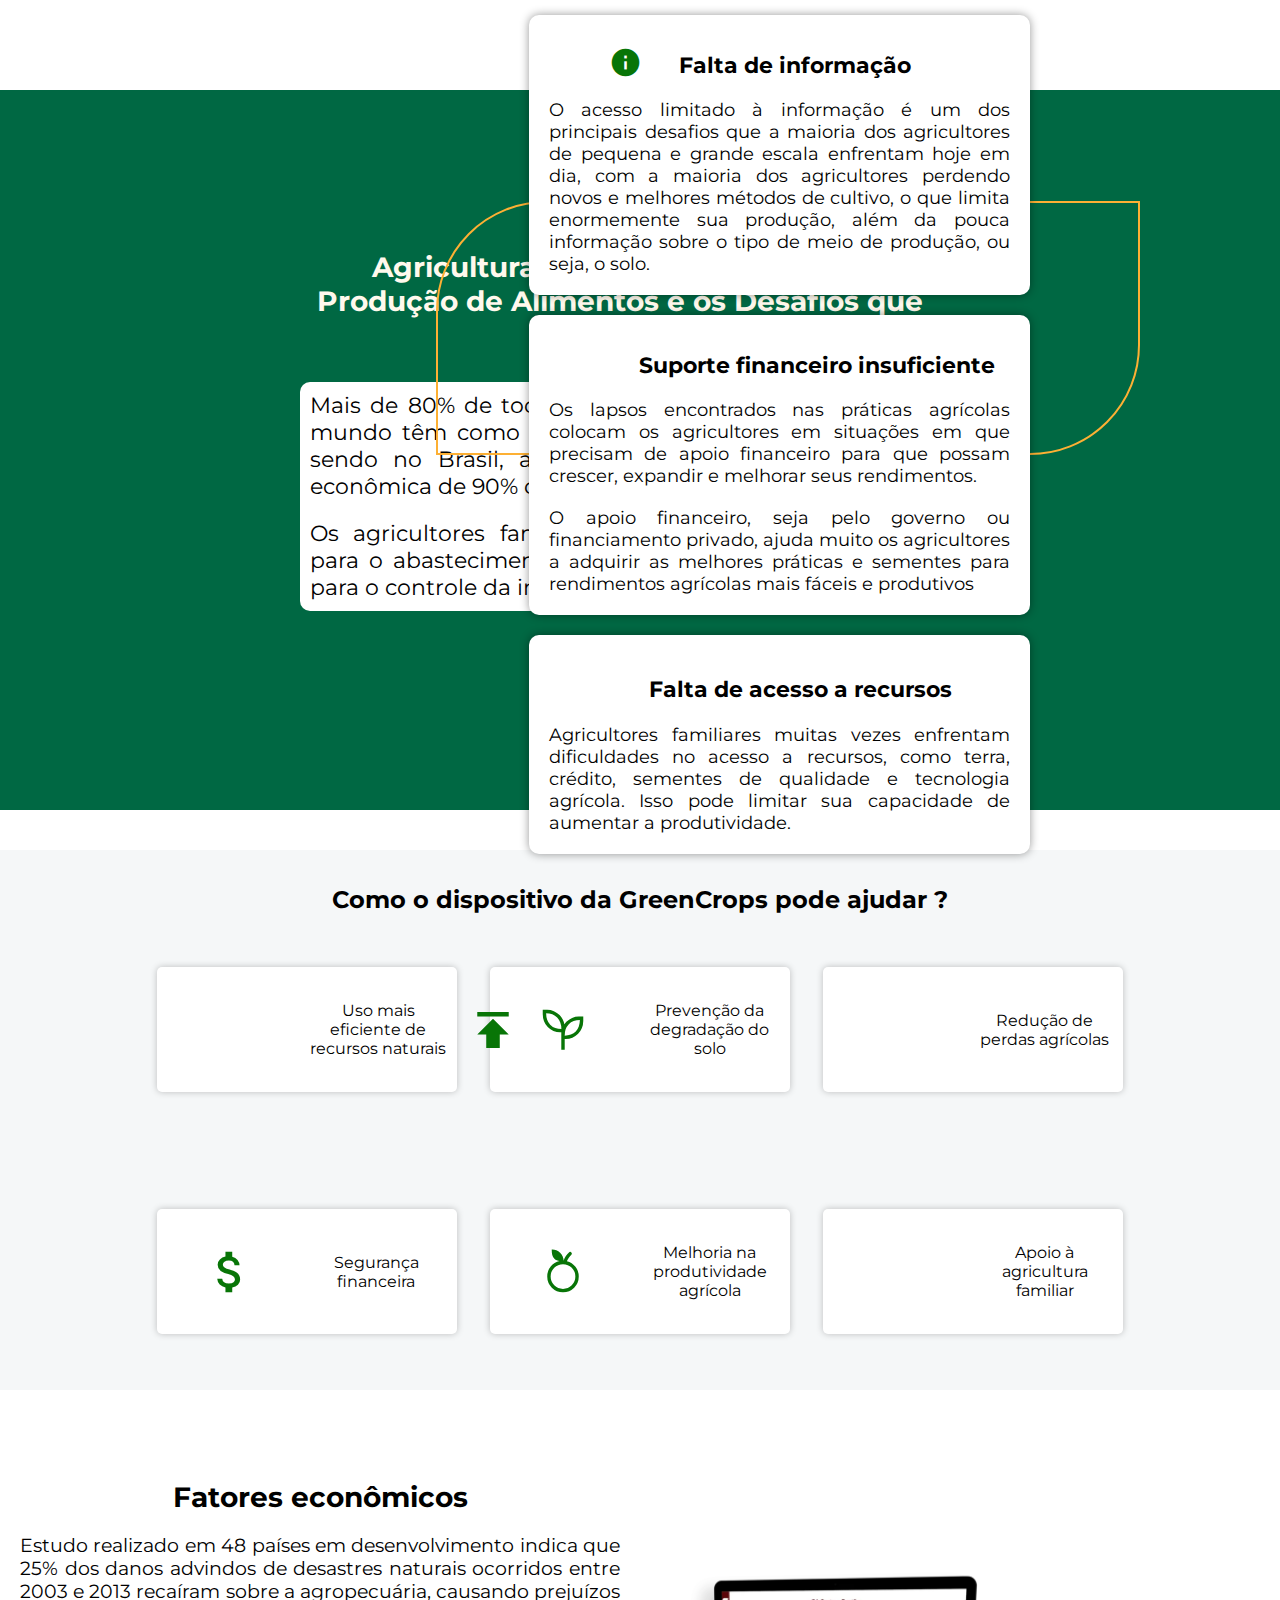
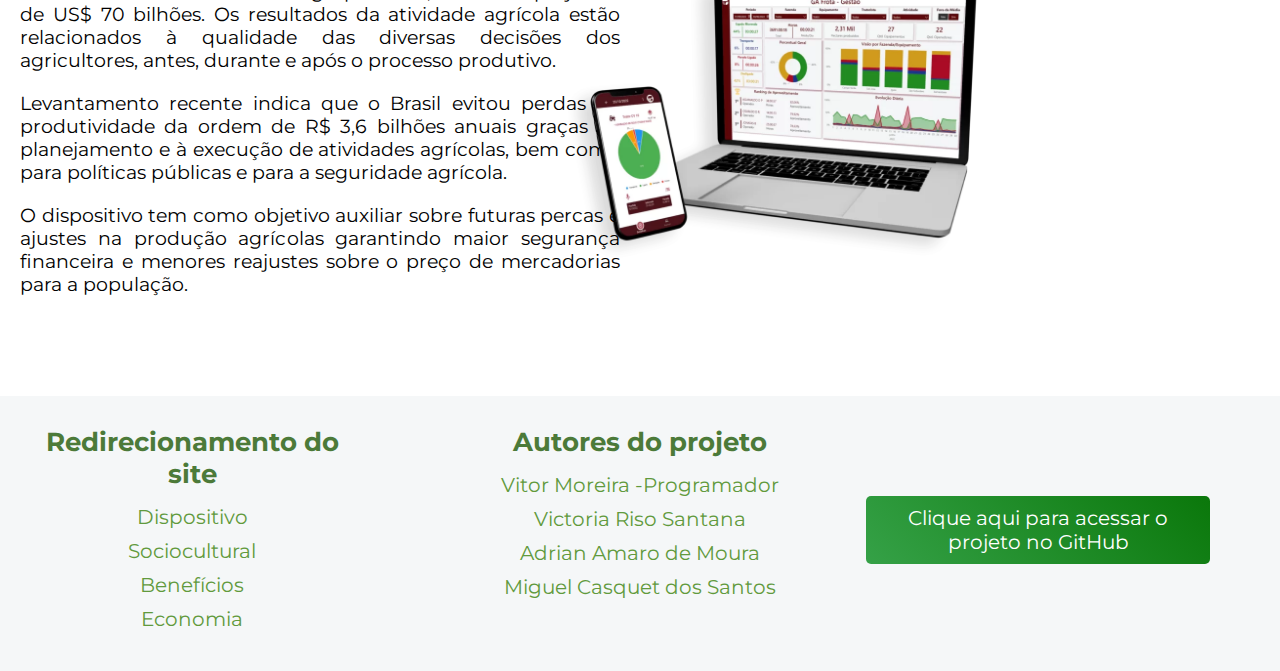
==== commit 57f518a3: "ajustes de responsividade na versão de monitor" ====
--- a/index.html
+++ b/index.html
@@ -4,9 +4,9 @@
     <meta charset="UTF-8">
     <meta name="viewport" content="width=device-width, initial-scale=1.0">
     <title>Projeto GreenCrops</title>
-    <link rel="stylesheet" href="style.css">
+    <link rel="stylesheet" href="assets/style.css">
     <link rel="stylesheet" href="assets/celular.css">
-    <link rel="shortcut icon" href="../conteúdo/Imagens/semeando.png" type="image/x-icon">
+    <link rel="shortcut icon" href="conteúdo/semeando.png" type="image/x-icon">
     <link href="https://fonts.googleapis.com/icon?family=Material+Icons" rel="stylesheet">
     <link rel="stylesheet" href="https://fonts.googleapis.com/css2?family=Material+Symbols+Outlined:opsz,wght,FILL,GRAD@20..48,100..700,0..1,-50..200" />
 </head>
@@ -25,7 +25,7 @@
                 <li><a href="#container-inicio" class="scroll-adjust">GreenCrops</a></li>
                 <li><a href="#container-elements-especial" class="scroll-adjust">Sociocultural</a></li> 
                 <li><a href="#container-GrenCrops-ajuda">Benefícios</a></li>
-                <li><a href="#container-economia">Economia</a></li>
+                <li class="nav-economia"><a href="#container-economia">Economia</a></li>
             </ul>
         </nav>
     </header>
@@ -42,10 +42,9 @@
                 <h2>O que é o GreenCrops e qual é a sua ideia central?</h2>
                 <p>O GreenCrops é um dispositivo que serve como um auxiliador no planejamento agrícola. Sua ideia central é fornecer informações críticas sobre o solo, como o pH, acidez potencial, umidade e temperatura, para ajudar os agricultores a tomar decisões informadas sobre o cultivo de plantas e pastagem. Isso ajuda a prevenir perdas de safras devido à falta de conhecimento sobre as condições do solo.</p> 
             </div>
-            <picture>
-                <source media="(max-width: 670px)" srcset="../conteúdo/Imagens/imagem-dispositivo.png">
-              <img src="../conteúdo/Imagens/imagem-dispositivo.png" alt="imagem-dispositivo">
-            </picture>
+            <div id="imagem-dispositivo">
+                <img src="conteúdo/imagem-dispositivo.png" alt="imagem-dispositivo">
+            </div>
         </div>
         <div id="container-elements-especial">
             <h2>Agricultura Familiar: O Coração da Produção de Alimentos e os Desafios que Enfrenta</h2>
@@ -146,7 +145,7 @@
                 <p>O dispositivo tem como objetivo auxiliar sobre futuras percas e ajustes na produção agrícolas garantindo maior segurança financeira e menores reajustes sobre o preço de mercadorias para a população.</p>
             </div>
             <div id="imagem-economia">
-                <img src="../conteúdo/Imagens/GreenCrops.webp" alt="imagem ralacionada a economia">
+                <img src="conteúdo/GreenCrops.webp" alt="imagem ralacionada a economia">
             </div>
         </div>
     </main>
@@ -157,7 +156,7 @@
                 <li><a href="#container-inicio" class="scroll-adjust">Dispositivo</a></li>
                 <li><a href="#container-elements-especial" class="scroll-adjust">Sociocultural</a></li>
                 <li><a href="#container-GrenCrops-ajuda">Benefícios</a></li>
-                <li><a href="#container-economia">Economia</a></li>
+                <li class="nav-economia"><a href="#container-economia">Economia</a></li>
             </ul>
         </div>
         <div>
@@ -174,7 +173,7 @@
         </div>
     </footer>
 </body>
-<script src="script.js"></script>
+<script src="assets/script.js"></script>
 <script src="assets/celular.js"></script>
 <script src="https://code.jquery.com/jquery-3.6.0.min.js"></script>
 </html>--- a/assets/style.css
+++ b/assets/style.css
@@ -0,0 +1,526 @@
+@charset "UTF-8";
+
+@import url('https://fonts.googleapis.com/css2?family=Montserrat&display=swap');
+
+* {
+    padding: 0;
+    margin: 0;
+    list-style: none;
+}
+
+:root {
+    --cor-menu: #ffffff;
+    --cor-fundo: #F5F7F8;
+    --cor0: #FFF9ED;
+    --cor1: #4c7a39;
+    --cor2: #619a3d;
+    --cor3: #087507;
+    --fonte: 'Montserrat', sans-serif;
+}
+
+html, body {
+    overflow-x: hidden;
+    font-family: var(--fonte);
+}
+
+nav {
+    width: 100vw;
+    height: 70px;
+    background-color: var(--cor1);
+    display: flex;
+    flex-direction: row;
+    flex-wrap: nowrap;
+    justify-content: space-evenly;
+    align-items: flex-end;
+    gap: 30vw;
+}
+
+.hamburger {
+    display: none;
+    margin-bottom: 20px; 
+    flex-direction: column;
+    cursor: pointer;
+    position: relative;
+}
+
+.bar {
+    width: 25px;
+    height: 3px;
+    background-color: var(--cor-menu);
+    margin: 3px 0;
+    transition: 0.4s;
+}
+
+.hamburger.active .bar:nth-child(1) {
+    transform: translateY(9px) rotate(45deg);
+}
+
+.hamburger.active .bar:nth-child(2) {
+    opacity: 0;
+}
+
+.hamburger.active .bar:nth-child(3) {
+    transform: translateY(-9px) rotate(-45deg);
+}
+
+#logo {
+    background-image: url("../conteúdo/4.png");
+    background-size: cover;
+    width: 150px;
+    height: 114px;
+    position: relative;
+    top: 4px;
+    right: 50px;
+}
+
+
+nav a {
+    text-decoration: none;
+    font-size: 19px;
+    margin: 1.5vw;
+    padding-right: 13px;
+    padding-left: 13px;
+    color: var(--cor-menu);
+    position: relative;
+    top: -15px;
+}
+
+.menu-list a:hover:before {
+    content: "";
+    position: absolute;
+    width: 100%;
+    height: 2px;
+    background-color: var(--cor0); 
+    bottom: -5px;
+    left: 0;
+    transform: scaleX(0);
+    transform-origin: 0 50%;
+    transition: transform 0.25s;
+    z-index: 1;
+  }
+  
+  .menu-list a:hover:before {
+    transform: scaleX(1);
+  }
+  
+  .menu-list a:before {
+    content: "";
+    position: absolute;
+    width: 100%;
+    height: 2px; 
+    background-color: var(--cor0); 
+    bottom: -5px;
+    left: 0;
+    transform: scaleX(0); 
+    transform-origin: 0 50%; 
+    transition: transform 0.25s;
+    z-index: 1;
+  }  
+
+nav > ul > li {
+    display: inline-block;
+    position: relative;
+    top: -10px;
+}
+
+main {
+    width: 100vw;
+    height: 100%;
+}
+
+#container-inicio {
+    color: var(--cor3);
+    position: relative;
+}
+
+#imagem-inicio {
+    width: 100%;
+    height: 900px;
+    z-index: 1;
+    background-image: url("../conteúdo/imagem-inicial2.jpeg");
+    background-size: cover;
+    background-repeat: no-repeat;
+    background-position: center right;
+}
+
+#container-inicio > p {
+    color: var(--cor3);
+    font-size: 19px;
+    position: absolute;
+    top: 14.5%; 
+    left: 61%;
+    transform: translate(0, -50%); 
+    z-index: 2; 
+}
+
+#container-inicio > h1 {
+    color: var(--cor3);
+    font-size: 42px;
+    padding-bottom: 20px;
+    position: absolute;
+    top: 11%; 
+    left: 61%;
+    transform: translate(0, -50%); 
+    z-index: 2; 
+}
+
+.container-elements {
+    width: 100vw;
+    height: 80vh;
+    display: flex;
+}
+
+#dispositivo-container, #imagem-dispositivo {
+    height: 100%;
+    width: 50vw;
+}
+
+#dispositivo-container > h2{
+    font-size: 26px;
+    position: relative;
+    color: var(--cor1);
+    top: 18vh;
+    left: 14.5vw;
+}
+
+#dispositivo-container > p {
+    max-width: 500px;
+    text-align: justify;
+    font-size: 20px;
+    margin: 27px 0px 10px;
+    position: relative;
+    top: 18vh;
+    left: 14.5vw;
+}
+
+#imagem-dispositivo > img {
+    position: relative;
+    top: 17vh;
+    left: 8vw;
+    width: 500px;
+    height: 300px;
+}
+
+#container-elements-especial {
+    width: 100vw;
+    height: 80vh;
+    background-color: #006843;
+
+    display: flex;
+    flex-direction: column;
+    align-items: flex-end;
+    z-index: 1;
+}
+
+#bloco-amarelo {
+    width: 700px;
+    min-height: unset;
+    padding-bottom: 250px;
+    border: 2px solid #FDB034;
+    border-top-left-radius: 110px;
+    border-bottom-right-radius: 110px;
+    z-index: 2;
+    position: relative;
+    top: -220px;
+    right: 140px;
+}
+
+.caixas-ecossistema {
+    width: 481px;
+    height: 554px;
+    border-radius: 10px;
+    margin-bottom: 20px;
+    position: relative;
+    right: 250px;
+    bottom: 660px;
+    background-color: #ffffff;
+    box-shadow: 0px 0px 10px rgba(0, 0, 0, 0.411);
+    padding: 10px;
+    z-index: 3;
+}
+
+#icon1 {
+    font-size: 33px;
+    position: relative;
+    top: 21px;
+    left: 70px;
+    color: var(--cor3);
+}
+
+#icon2 {
+    font-size: 33px;
+    position: relative;
+    top: 21px;
+    left: 40px;
+    color: var(--cor3);
+}
+
+#icon3 {
+    font-size: 38px;
+    position: relative;
+    top: 21px;
+    left: 40px;
+    color: var(--cor3);
+}
+
+#titulo01 > h3 {
+    font-size: 22px;
+    position: relative;
+    left: 140px;
+    top: -10px;
+}
+
+#titulo02 > h3 {
+    font-size: 22px;
+    position: relative;
+    left: 100px;
+    top: -10px;
+}
+
+#titulo03 > h3 {
+    font-size: 22px;
+    position: relative;
+    left: 110px;
+    top: -11px;
+}
+
+.caixas-ecossistema > p {
+    font-size: 18px;
+    padding: 10px;
+    text-align: justify;
+}
+
+#container-elements-especial > h2 {
+    font-size: 28px;
+    width: 640px;
+    align-self: flex-start;
+    position: relative;
+    top: 160px;
+    left: 300px;
+    color: var(--cor0);
+    text-align: center;
+}
+
+#texto-ecossistema {
+    align-self: flex-start;
+    position: relative;
+    top: 190px;
+    left: 300px;
+    width: 600px;
+    height: 500px;
+    color: black;
+    background-color: white;
+    border-radius: 10px;
+
+}
+
+#texto-ecossistema > p {
+    font-size: 22px;
+    padding: 10px;
+    text-align: justify;
+}
+
+#container-GrenCrops-ajuda {
+    width: 100vw;
+    height: 60vh;
+    margin-top: 40px;
+    background-color: var(--cor-fundo);
+    position: relative;
+}
+
+#container-GrenCrops-ajuda > h2 {
+    position: absolute;
+    top: 9%;
+    left: 50%;
+    transform: translate(-50%, -50%);
+}
+
+#container-itens {
+    width: 1000px;
+    height: 100px;
+    display: flex;
+    flex-direction: row;
+    flex-wrap: wrap;
+    justify-content: space-around;
+    align-items: center;
+    margin: auto;
+}
+
+.itens {
+    width: 300px;
+    height: 125px;
+    background-color: white;
+    margin-top: 13vh;
+    border-radius: 5px;
+    box-shadow: 0px 0px 7px rgba(0, 0, 0, 0.233);
+    display: flex;
+}
+
+.itens > .material-icons, .itens > .material-symbols-outlined {
+    width: 50%;
+    height: 100%;
+    font-size: 6vh;
+    display: flex; 
+    text-align: center; 
+    align-items: center;
+    justify-content: center;
+    color: #087507;
+}
+
+.itens > p {
+    width: 50%;
+    height: 100%;
+    text-align: center; 
+    display: flex; 
+    align-items: center;
+    padding-right: 7.3px;
+}
+
+#container-economia {
+    width: 100%;
+    height: 100%;
+    margin-top: 10vh;
+    margin-bottom: 10vh;
+    display: flex;
+}
+
+#imagem-economia-mobile {
+    display: none;
+}
+
+#conteudo-economia {
+width: 50vw; 
+height: 80%; 
+display: flex;
+flex-direction: column;
+justify-content: center;
+align-items: center;
+text-align: justify;
+}
+  
+#conteudo-economia h2 {
+    font-size: 28px;
+    margin-bottom: 10px;
+}
+
+#conteudo-economia p {
+    font-size: 19px;
+    max-width: 600px;
+    padding: 10px;
+}
+  
+#imagem-economia {
+width: 50vw;
+height: 80%;
+display: flex;
+justify-content: center;
+align-items: center;
+position: relative;
+top: 80px;
+}
+  
+#imagem-economia img {
+width: 500px;
+height: 300px;
+display: block;
+margin-right: 25vw;
+}
+
+footer {
+    background-color: #F5F7F8;
+    padding: 30px 0;
+    color: var(--cor3);
+    display: flex;
+    justify-content: space-between;
+    flex-wrap: wrap;
+}
+
+footer div {
+    width: 30%;
+    padding: 0 20px;
+    box-sizing: border-box;
+    text-align: center;
+}
+
+footer h3 {
+    font-size: 26px;
+    margin-bottom: 15px;
+    color: var(--cor1);
+}
+
+footer ul {
+    padding: 0;
+}
+
+footer a {
+    font-size: 20px;
+    text-decoration: none;
+    color: var(--cor2);
+    display: block;
+    margin-bottom: 10px;
+    transition: color 0.3s;
+}
+
+footer a:hover {
+    color: var(--cor1);
+}
+
+footer a.external-link {
+    color: var(--cor3);
+    font-weight: bold;
+}
+
+footer li a {
+    position: relative;
+    overflow: hidden;
+    text-decoration: none;
+}
+
+footer li a:before {
+    content: "";
+    position: absolute;
+    width: 100%;
+    height: 2px;
+    background-color: var(--cor0);
+    bottom: -5px;
+    left: 0;
+    transform: scaleX(0);
+    transform-origin: 0 50%;
+    transition: transform 0.25s;
+    z-index: 1;
+}
+
+footer li a:hover:before {
+    transform: scaleX(1);
+}
+
+#projeto-github a {
+    display: inline-block;
+    text-decoration: none;
+    padding: 10px 20px;
+    border-radius: 5px;
+    margin-top: 20px;
+    background: linear-gradient(45deg, #3CA851, #087507, #3CA851, #087507);
+    background-size: 400% 200%;
+    transition: 1.5s cubic-bezier(0.5, 0.1, 0.4, 0.9);
+    color: #FFF;
+    position: relative;
+    overflow: hidden;
+    left: -50px;
+    top: 50px;
+}
+
+#projeto-github a:hover {
+    transform: translateY(-5px);
+    box-shadow: 0 5px 10px rgba(0, 0, 0, 0.2);
+    animation: brilho 3.5s ease-in infinite;
+}
+
+@keyframes brilho {
+    0% {
+        background-position: 0 0;
+    }
+    100% {
+        background-position: 100% 0;
+    }
+}
--- a/assets/celular.css
+++ b/assets/celular.css
@@ -57,6 +57,10 @@
         z-index: -1; 
     }
 
+    .nav-economia {
+        display: none;
+    }
+
     #imagem-inicio {
         background-position: center;
     }
@@ -80,6 +84,7 @@
       
       #dispositivo-container > h2 {
         width: 400px;
+        height: 10px;
         text-align: justify;
         max-width: 100%;
         margin: 0;
@@ -186,6 +191,11 @@
         font-size: 18px; 
     }
 
+    #container-GrenCrops-ajuda {
+        position: relative;
+        bottom: 10vh;
+    }
+
     #container-GrenCrops-ajuda > h2 {
         width: 400px;
         text-align: center;
@@ -221,12 +231,15 @@
     .itens > .material-icons,
     .itens > .material-symbols-outlined {
         font-size: 8vh;
-        margin-top: 20px;
+        width: 50%;
     }
     
     .itens > p {
         display: none;
-        text-align: center;
+        width: 50%;
+        text-align: center;
+        position: relative;
+        top: 38px;
     }
     
     #item-selecionado {
@@ -253,9 +266,48 @@
     
     .itens.expandido {
         width: 100%;
+        flex-direction: row;
     }
     
     .itens.expandido > p {
         display: block;
     }
+
+    #selected-text {
+        display: none;
+    }
+
+    #container-economia {
+        display: none;
+    }
+
+    footer {
+        background-color: #F5F7F8;
+        padding: 30px 0;
+        color: var(--cor3);
+        display: flex;
+        justify-content: space-between;
+        flex-wrap: wrap;
+    }
+    
+    footer div {
+        width: 30%;
+        padding: 0 20px;
+        box-sizing: border-box;
+        text-align: center;
+    }
+    
+        footer {
+            flex-direction: column;
+        }
+    
+        footer div {
+            width: 100%; 
+            margin-bottom: 20px; 
+        }
+
+    #projeto-github > a {
+        transform: translate(15%, -100%);
+    }
+    
 }
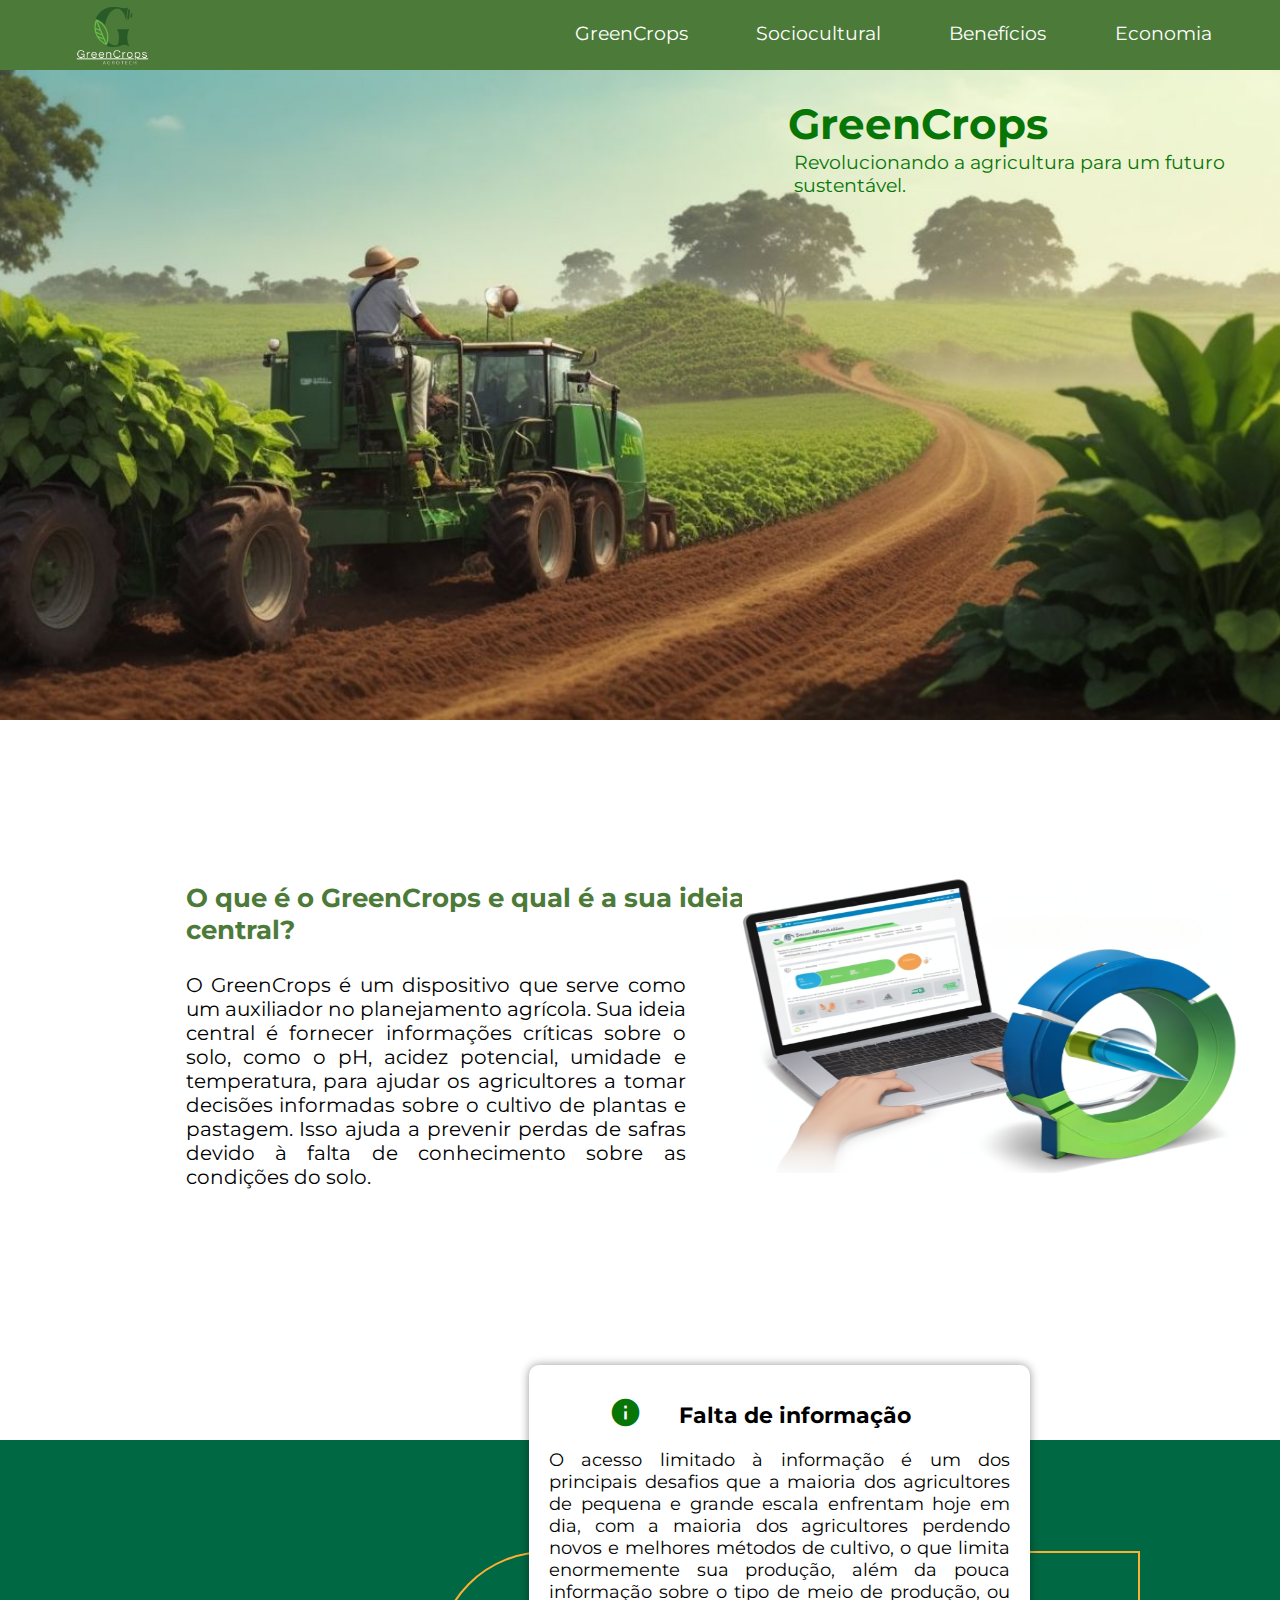
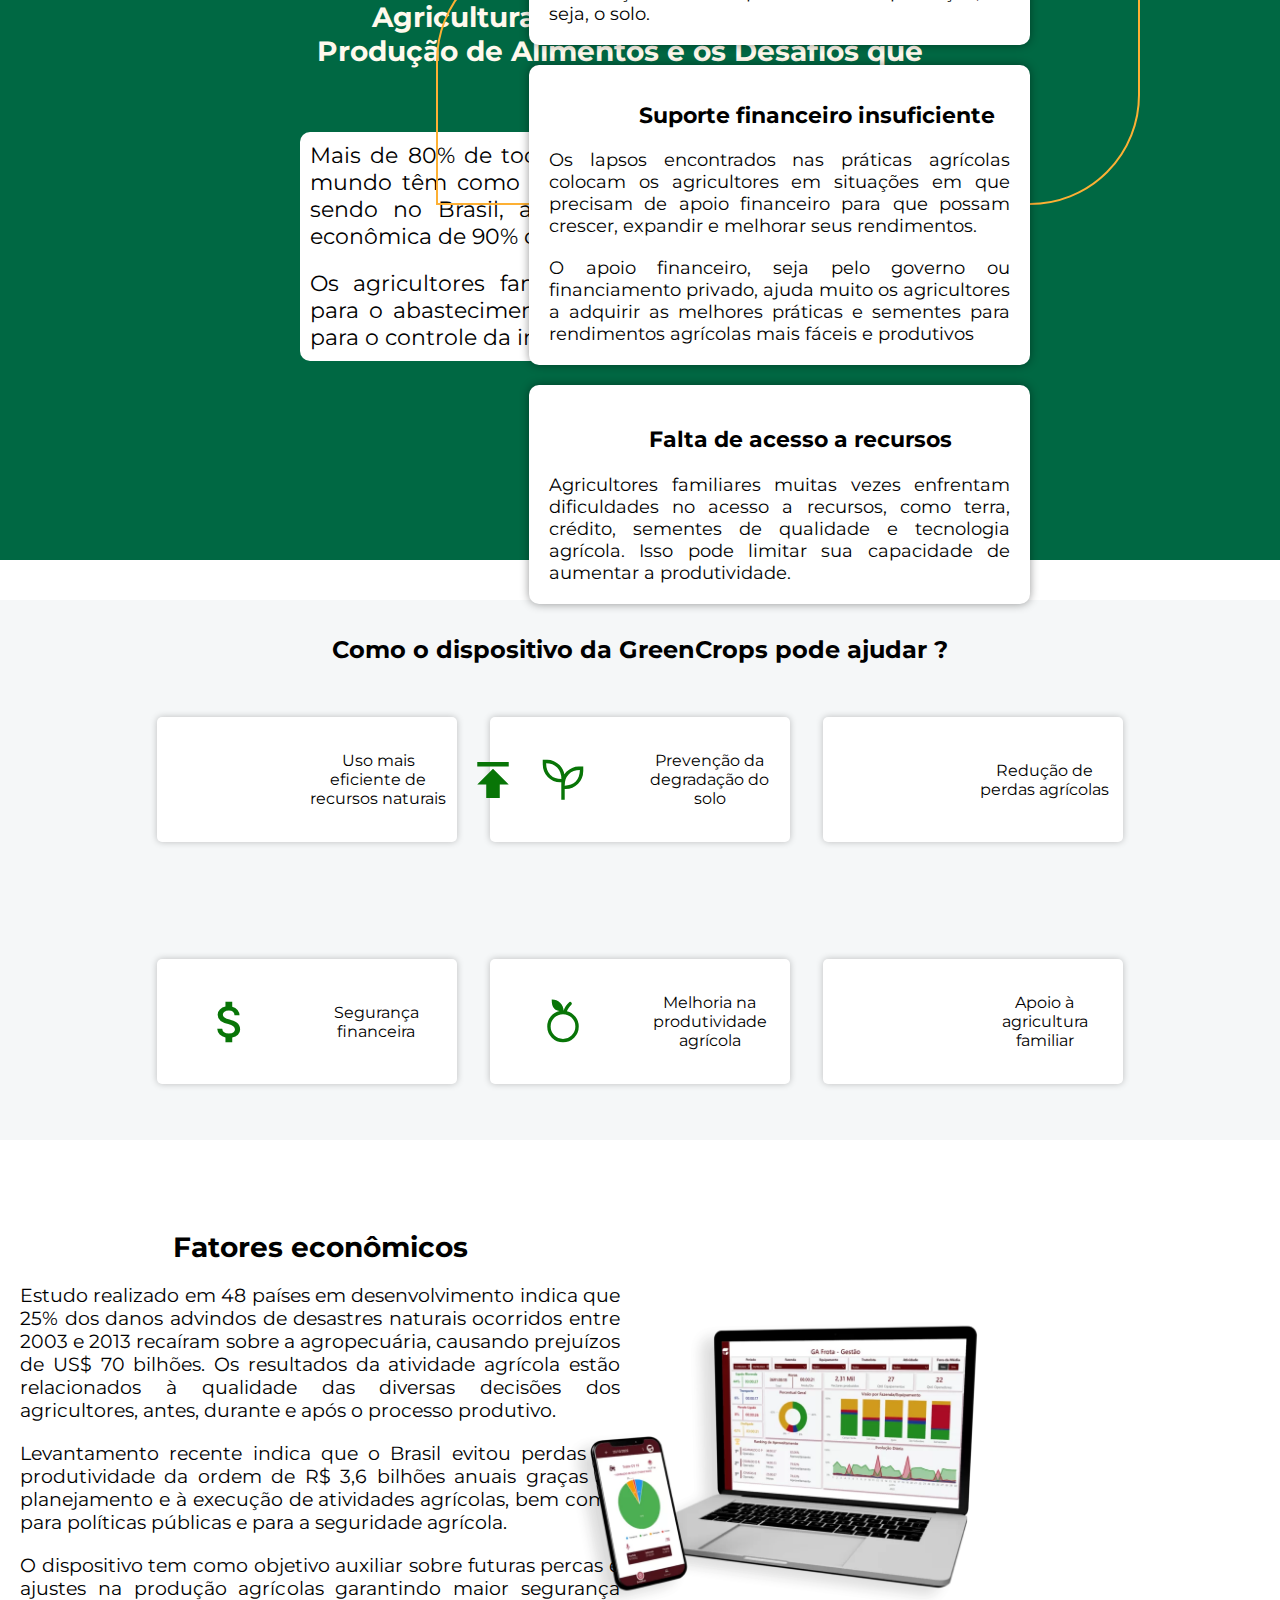
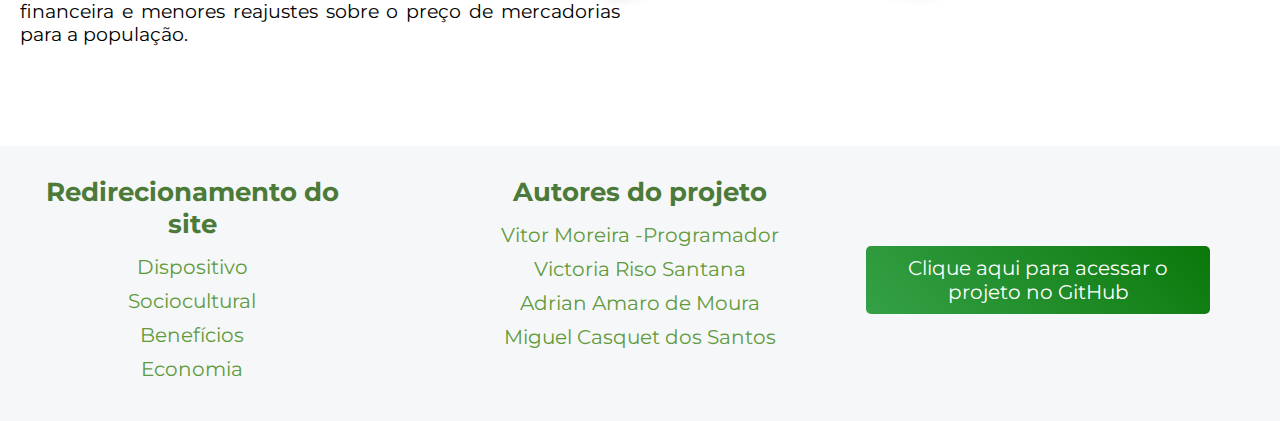
==== commit d4c3162d: "ajustando o menu de navegação para a versão responsiva" ====
--- a/index.html
+++ b/index.html
@@ -6,6 +6,7 @@
     <title>Projeto GreenCrops</title>
     <link rel="stylesheet" href="assets/style.css">
     <link rel="stylesheet" href="assets/celular.css">
+    <link rel="stylesheet" href="assets/notebook.css">
     <link rel="shortcut icon" href="conteúdo/semeando.png" type="image/x-icon">
     <link href="https://fonts.googleapis.com/icon?family=Material+Icons" rel="stylesheet">
     <link rel="stylesheet" href="https://fonts.googleapis.com/css2?family=Material+Symbols+Outlined:opsz,wght,FILL,GRAD@20..48,100..700,0..1,-50..200" />
@@ -32,7 +33,7 @@
     <main>
         <div id="container-inicio">
             <h1 class="menu-hidden">GreenCrops</h1>
-            <p class="menu-hidden">Revolucionando a Agricultura para um Futuro Sustentável.</p>
+            <p class="menu-hidden">Revolucionando a agricultura para um futuro sustentável.</p>
             <div id="imagem-inicio">
                 
             </div>
--- a/assets/notebook.css
+++ b/assets/notebook.css
@@ -0,0 +1,29 @@
+@media screen and (min-width: 1024px) and (max-width: 1366px) {
+
+    nav {
+        gap: 15vw;
+    }
+
+    nav a {
+        left: 3vw;
+    }
+
+    #logo {
+        margin-left: 1vw;
+    }
+
+    #container-inicio > p {
+        top: 16%;
+        left: 62%;
+    }
+
+    #container-inicio > h1 {
+        top: 9.8%;
+        left: 61.6%;
+    }
+
+    #imagem-inicio {
+        height: 650px;
+    }
+}
+  